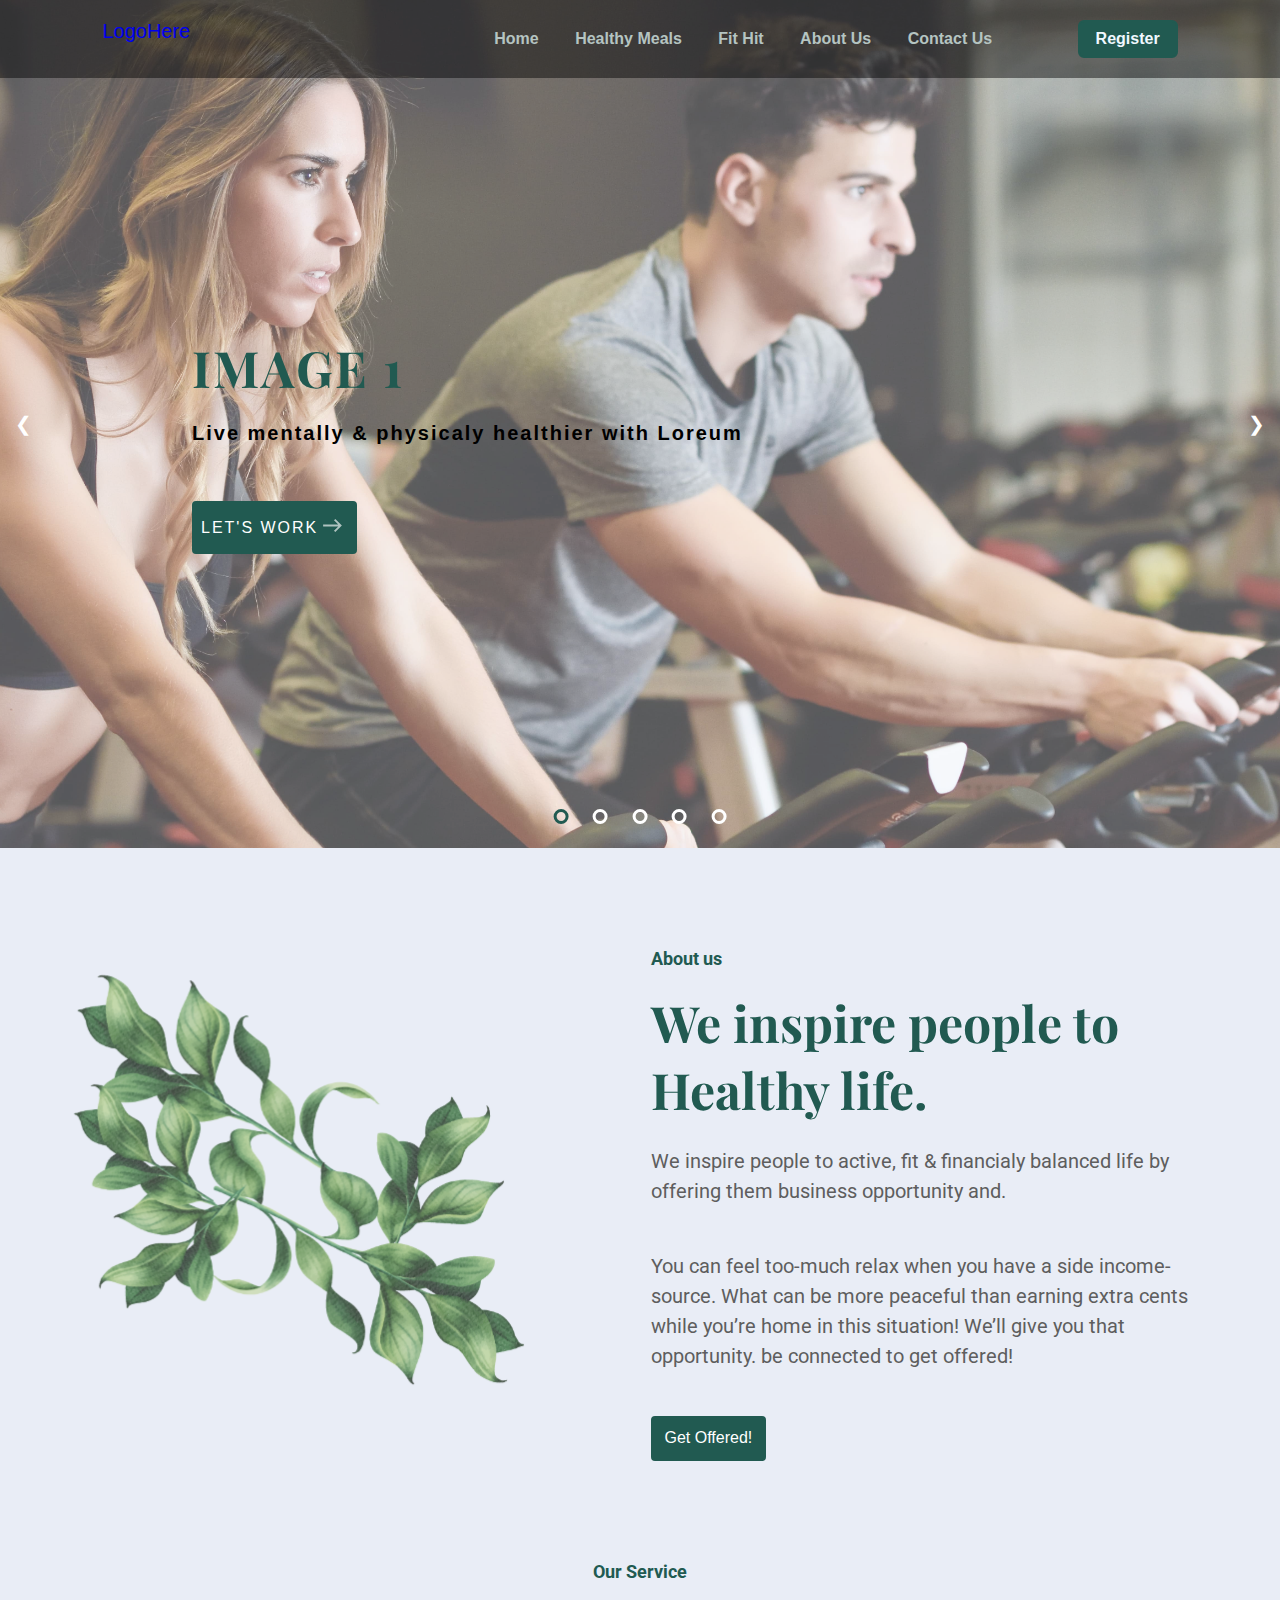
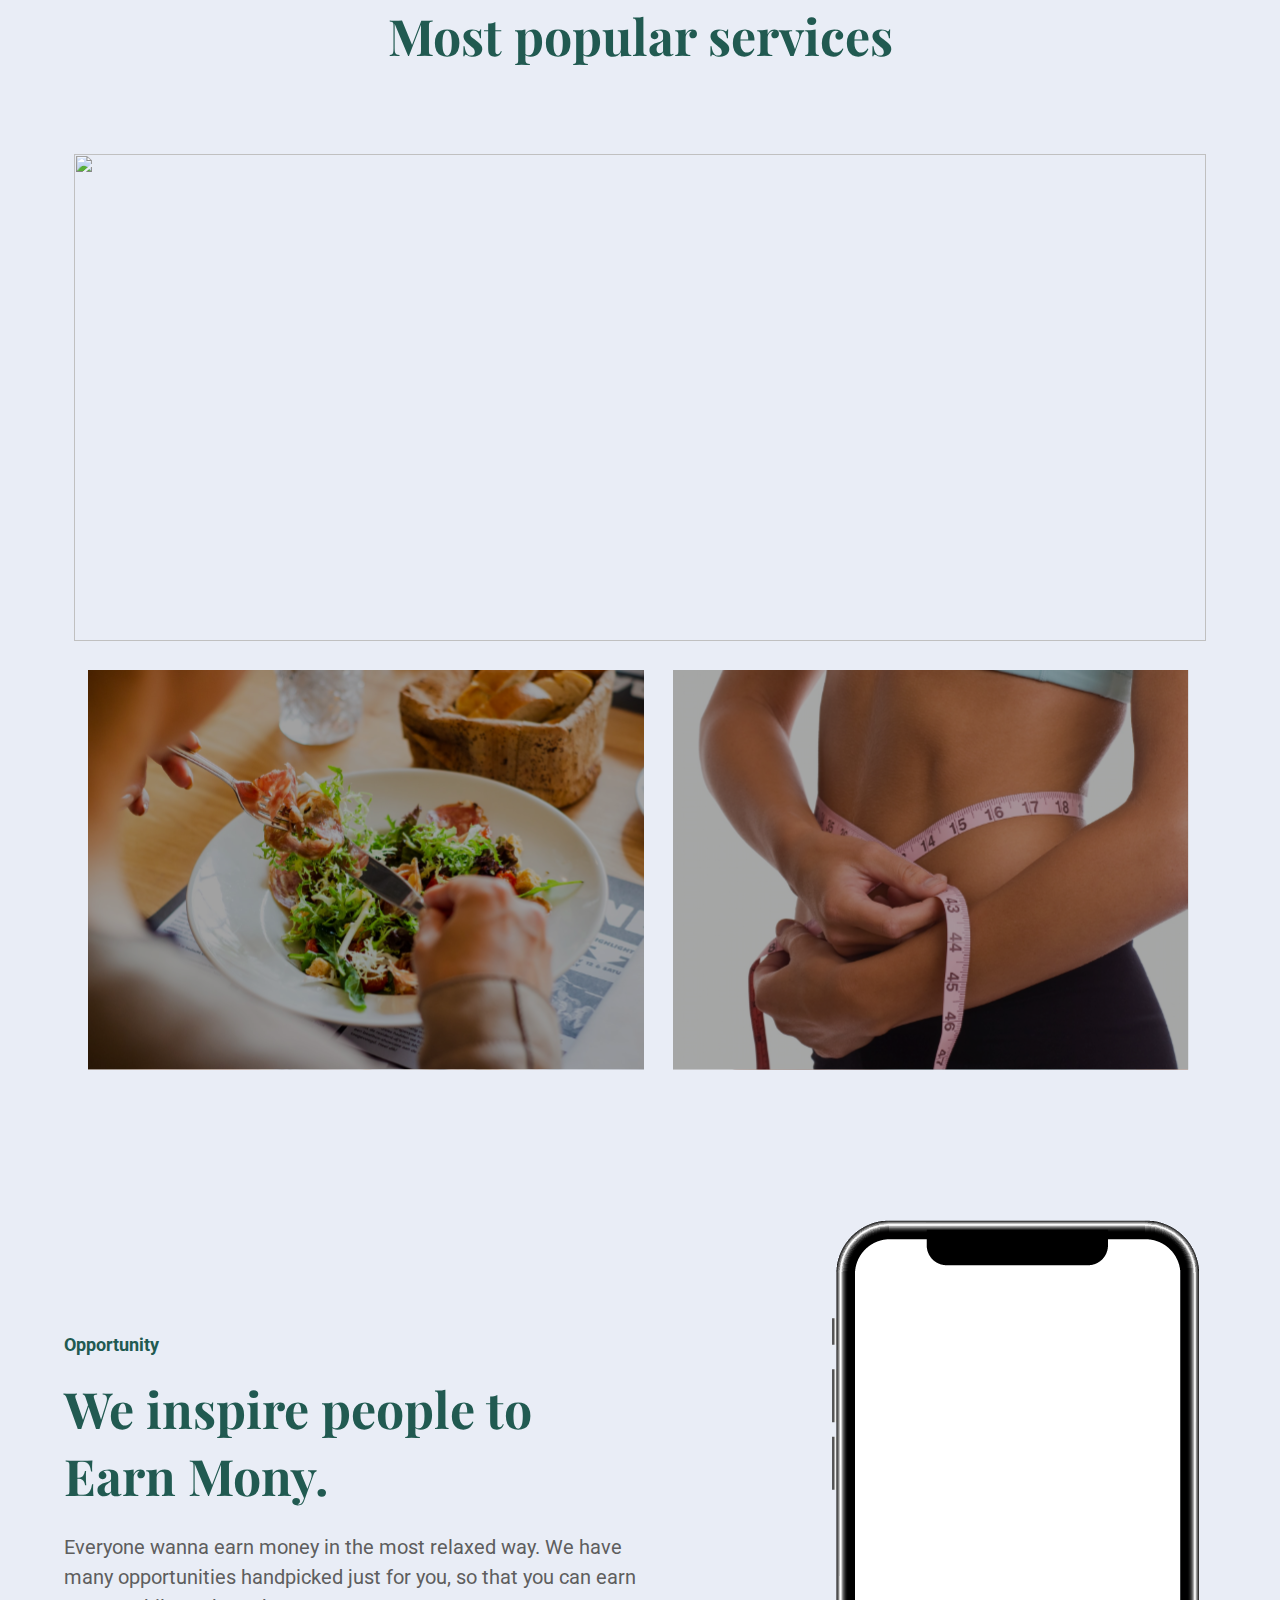
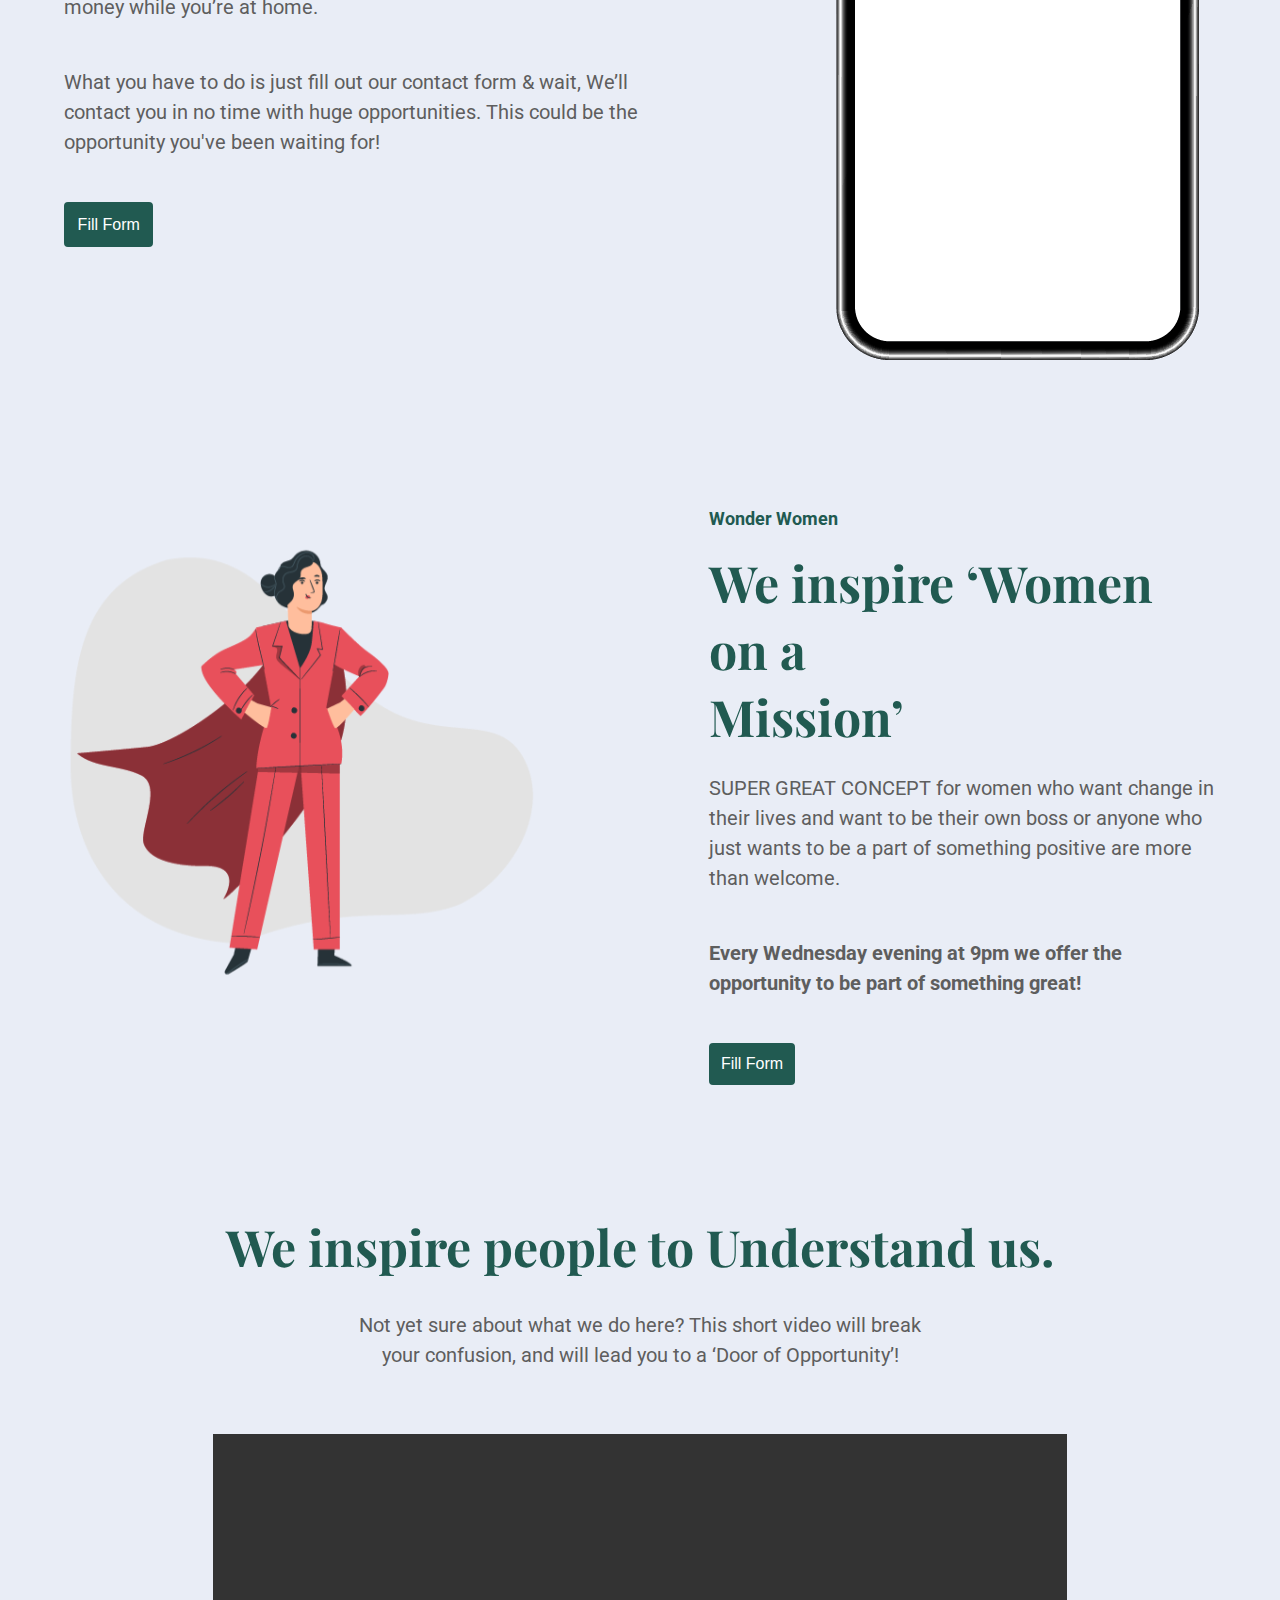
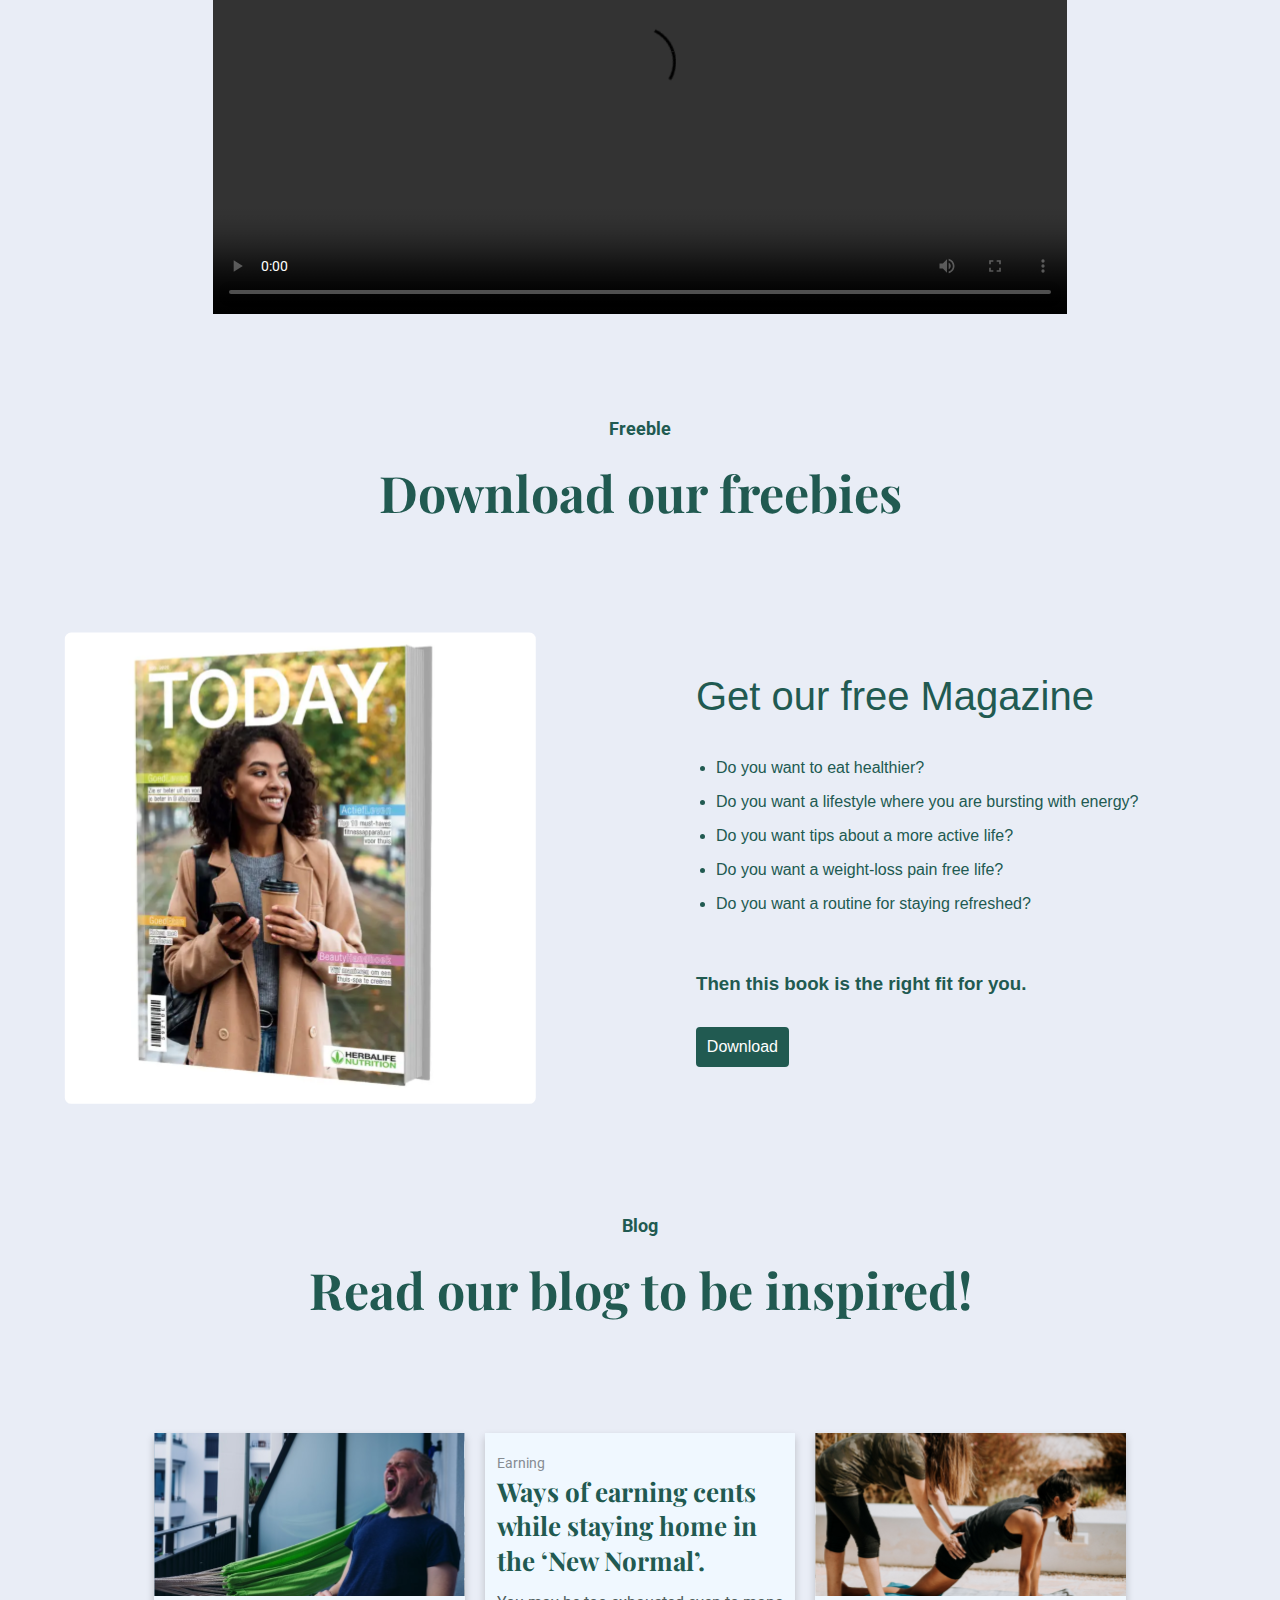
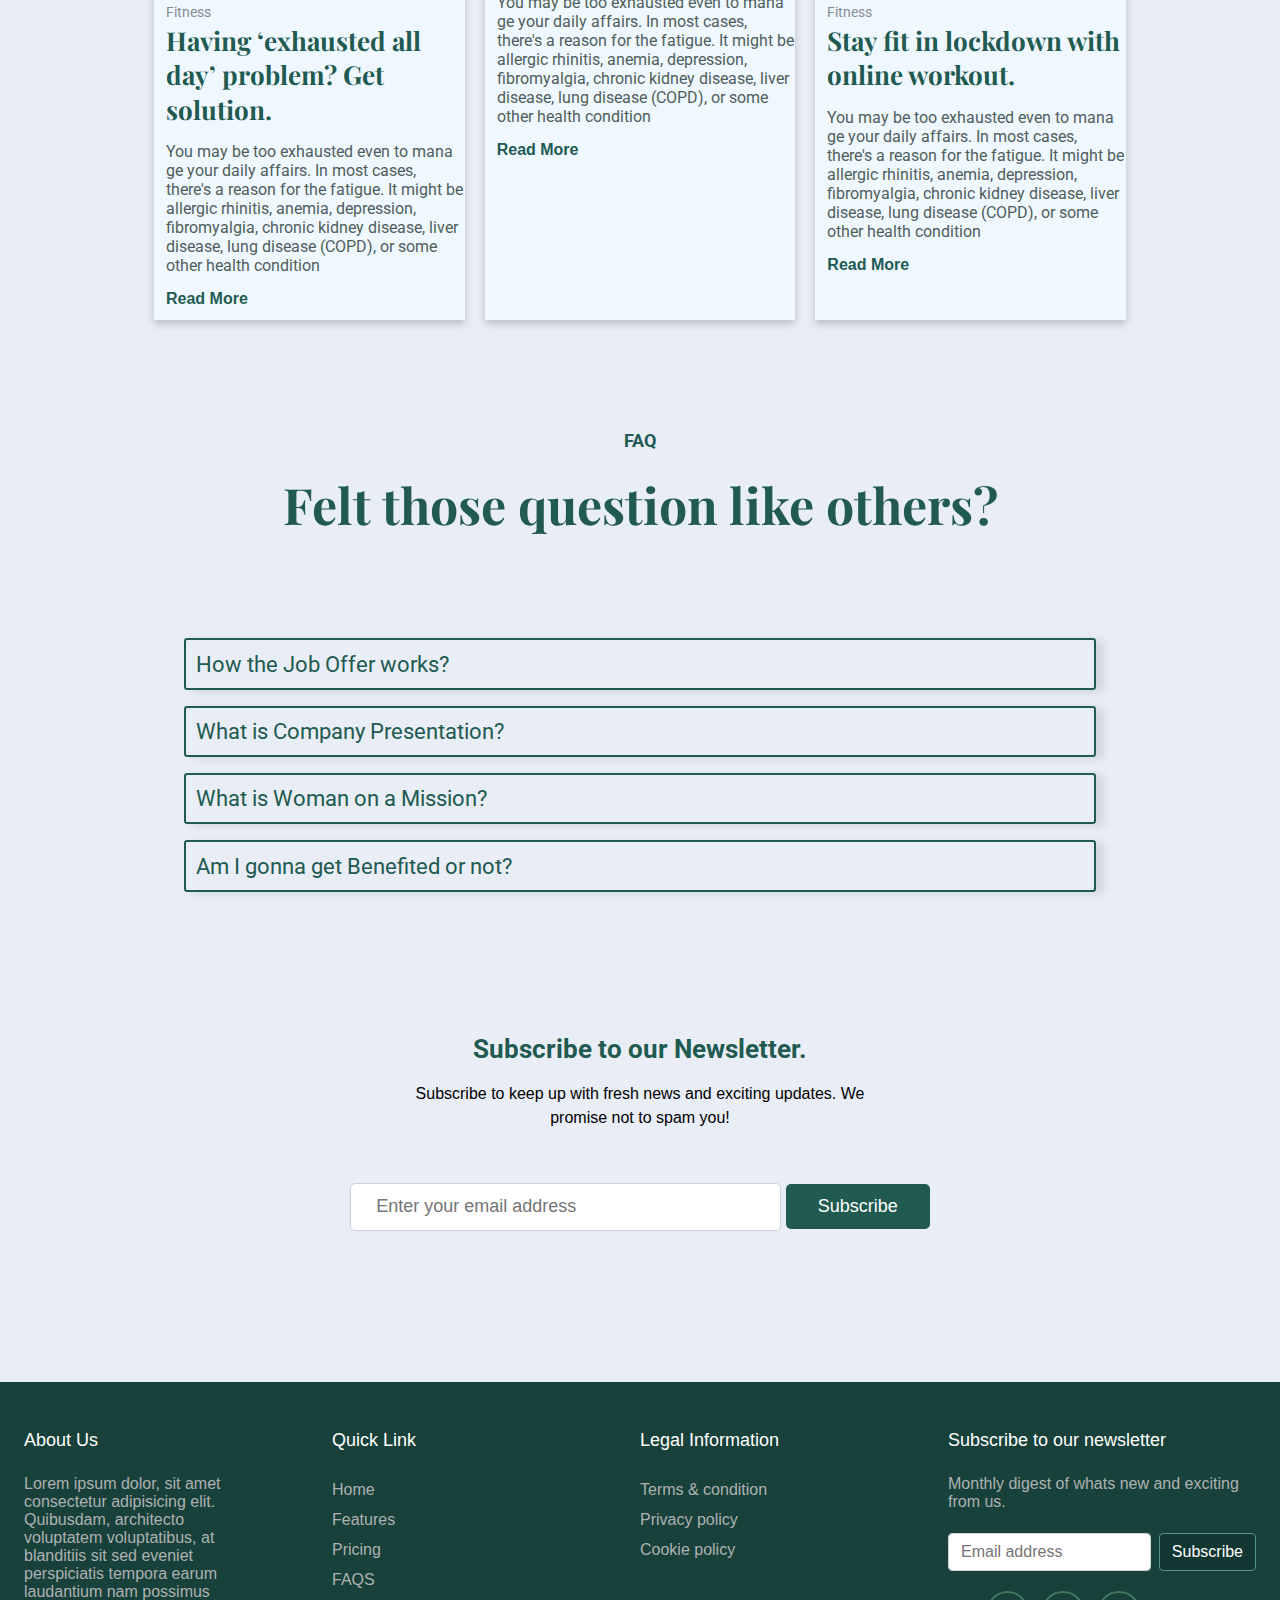
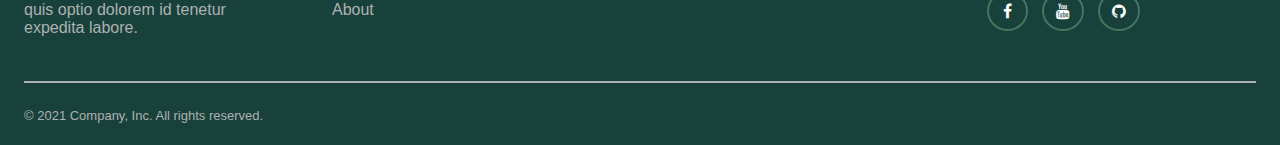
==== index.html @ 4f67deb3 "Merge pull request #9 from avishka2k/work" ====
<!DOCTYPE html>
<html>
<head>
	<meta charset="utf-8">
	<meta name="viewport" content="width=device-width, initial-scale=1">
	<title>Technology web</title>

	<link rel="stylesheet" type="text/css" href="includes/css/style.css">
	<link rel="stylesheet" type="text/css" href="includes/css/footer.css">
	<link rel="stylesheet" type="text/css" href="includes/css/socialIcon.css">
	<link rel="stylesheet" type="text/css" href="includes/css/newslatter.css">
	<link rel="stylesheet" type="text/css" href="includes/css/header.css">
    <link rel='stylesheet' href='https://cdn-uicons.flaticon.com/uicons-regular-rounded/css/uicons-regular-rounded.css'>
    
    <style>
        body {
    background-color: #E9EDF6;
}
    </style>
</head>
<body>

<header>
		<div class="navbar">
    <div class="container">
      <div class="logo" id="logo">
        <a href="#">LogoHere</a>
      </div>      
        <nav>           
            <ul class="navlist">
                <li><a href="index.php">Home</a></li>
                <li><a href="meals.php">Healthy Meals</a></li>
                <li><a href="fithit.php">Fit Hit</a></li>
                <li><a href="aboutus.php">About Us</a></li>
                <li><a href="contactus.php">Contact Us</a></li>
                <li class="header-btn"><a href="includes/register.php">Register</a></li>
        </nav>       
    </div>
</div>
	</header>
	
    <div class="slider">
		<!-- fade css -->
		<div class="myslide fade">
			<div class="txt">
				<h1>IMAGE 1</h1>
				<p>Live mentally & physicaly healthier with Loreum</p>
                <div class="slide-btn">
                    <a href="">LET'S WORK</a>
                    <div class="btn-arrow">
                        <img src="images/btn-arrow.svg">
                    </div>
                </div>
			</div>
			<img src="images/hero-01.jpg">
		</div>
		
		<div class="myslide fade">
			<div class="txt">
				<h1>Life changing<br/>Diet.</h1>
				<p>Make a difference in your life with our<br>
Diet Plan and Job Opportunity!</p>
                <div class="slide-btn">
                    <a href="">LET'S WORK</a>
                    <div class="btn-arrow">
                        <img src="images/btn-arrow.svg">
                    </div>
                </div>
			</div>
			<img src="images/hero-02.jpg">
		</div>
		
		<div class="myslide fade">
			<div class="txt">
				<h1>IMAGE 3</h1>
				<p>Web Devoloper<br>Subscribe To My Channel For More Videos</p>
                <div class="slide-btn">
                    <a href="">LET'S WORK</a>
                    <div class="btn-arrow">
                        <img src="images/btn-arrow.svg">
                    </div>
                </div>
			</div>
			<img src="images/hero-03.jpg">
		</div>
		
		<div class="myslide fade">
			<div class="txt">
				<h1>IMAGE 4</h1>
				<p>Web Devoloper<br>Subscribe To My Channel For More Videos</p>
                <div class="slide-btn">
                    <a href="">LET'S WORK</a>
                    <div class="btn-arrow">
                        <img src="images/btn-arrow.svg">
                    </div>
                </div>
			</div>
			<img src="images/hero-04.jpg">
		</div>
		
		<div class="myslide fade">
			<div class="txt">
				<h1>IMAGE 5</h1>
				<p>Web Devoloper<br>Subscribe To My Channel For More Videos</p>
                <div class="slide-btn">
                    <a href="">LET'S WORK</a>
                    <div class="btn-arrow">
                        <img src="images/btn-arrow.svg">
                    </div>
                </div>
			</div>
			<img src="images/hero-05.jpg">
		</div>
		<!-- /fade css -->
		
		<!-- onclick js -->
		<a class="prev" onclick="plusSlides(-1)">&#10094;</a>
  		<a class="next" onclick="plusSlides(1)">&#10095;</a>
		
		<div class="dotsbox" style="text-align:center">
			<span class="dot" onclick="currentSlide(1)"></span>
			<span class="dot" onclick="currentSlide(2)"></span>
			<span class="dot" onclick="currentSlide(3)"></span>
			<span class="dot" onclick="currentSlide(4)"></span>
			<span class="dot" onclick="currentSlide(5)"></span>
		</div>
	</div>

    <script src="includes/js/jsfile.js"></script>
    <script type="module" src="https://unpkg.com/ionicons@5.5.2/dist/ionicons/ionicons.esm.js"></script>
<script nomodule src="https://unpkg.com/ionicons@5.5.2/dist/ionicons/ionicons.js"></script>



<!--========About us Section start========-->
<section class="Aboutus section-box row-spacing">
    <div class="left-col">
        <img src="images/body-about.svg" width="472px" height="484.75px">
    </div>
    <div class="right-col">
        <p class="aboutus headline">About us</p>
        <h1 class="h-tag">We inspire people to <br>Healthy life.</h1>
        <p class="ph01 ph">We inspire people to active, fit & financialy balanced life by
offering them business opportunity and.</p>
        <p class="ph02 ph">You can feel too-much relax when you have a side income-source.
What can be more peaceful than earning extra cents while
you’re home in this situation!
We’ll give you that opportunity. be connected to get offered!</p>
        <div class="section-box-btn">
            <a href="">Get Offered!</a>
        </div>
    </div>
</section>
<!--========About us Section End========-->


<!--========Service Section start========-->
<section class="services row-spacing">
    <p class="headline">Our Service</p>
    <h1 class="h-tag">Most popular services</h1>
    <div class="sr-img">
        <div class="img-row1">
            <img src="images/service01.svg">
        </div>
        <div class="img-row2">
                <img src="images/service02.svg">
                <img class="img2" src="images/service03.svg">
            </div>
        </div>
    </div>
</section>
<!--========Service Section End========-->


<!--========Opportunity Section start========-->
<section class="Opportunity section-box row-spacing-op">
   <div class="right-col-op">
        <p class="Opportunity-head headline">Opportunity</p>
          <h1 class="h-tag">We inspire people to<br>Earn Mony.</h1>
           <p class="ph01 ph">Everyone wanna earn money in the most relaxed way.
                    We have many opportunities handpicked just for you, so that you can earn money while you’re at home.</p>
           <p class="ph02 ph">What you have to do is just fill out our contact form & wait,
                    We’ll contact you in no time with huge opportunities.
                    This could be the opportunity you've been waiting for!</p>
        <div class="section-box-btn">
            <a href="">Fill Form</a>
        </div>
    </div>
    <div class="left-col">
        <img src="images/phone.svg" width="398px" height="774px"> 

    </div>    
</section>
<!--========Opportunity Section End========-->


<!--========Wonder us Section start========-->
<section class="wonder section-box row-spacing-wo">
    <div class="left-col">
        <img src="images/wonder.svg" width="472px" height="484.75px">
    </div>
    <div class="right-col-wo">
        <p class="wonder-women headline">Wonder Women</p>
        <h1 class="h-tag">We inspire ‘Women on a<br>Mission’</h1>
        <p class="ph01 ph">SUPER GREAT CONCEPT for women who want change in their
lives and want to be their own boss or anyone who just wants to
be a part of something positive are more than welcome.</p>
        <p class="ph02 wonder-ph">Every Wednesday evening at 9pm we offer the opportunity to be part of something great!</p>
        <div class="section-box-btn">
            <a href="">Fill Form</a>
        </div>
    </div>
</section>
<!--========Wonder us Section End========-->


<!--========vedio Section start========-->
<section class="vedio section-box-ve row-spacing-vedio">
        <h1 class="h-tag vedio-header">We inspire people to Understand us.</h1>
        <p class="ph01 ph vedio-ph">Not yet sure about what we do here? This short video will break<br>your confusion, and will lead you to a ‘Door of Opportunity’!</p>
        <div class="vedio-top">
            <video width="854px" height="480px" controls>
                <source src="movie.mp4" type="video/mp4">
            </video>
        </div>
</section>
<!--========vedio Section End========-->


<!--========Freeble Section start========-->
    <div class="section-head">
         <p class="freeble headline">Freeble</p>
        <h1 class="h-tag">Download our freebies</h1>
    </div>
<section class="freeble section-box row-spacing-free">
    <div class="left-col">
        <img src="images/download.svg" width="472px" height="484.75px">
    </div>
    <div class="frreble-right-col">
        <h2>Get our free Magazine</h2>
        <ul>
                    <li>Do you want to eat healthier?</li>
                    <li>Do you want a lifestyle where you are bursting with energy?</li>
                    <li>Do you want tips about a more active life?</li>
                    <li>Do you want a weight-loss pain free life?</li>
                    <li>Do you want a routine for staying refreshed?</li>
                </ul>
            <h3>Then this book is the right fit for you.</h3>
        <div class="section-box-btn">
            <a href="">Download</a>
        </div>
    </div>
</section>
<!--========Freeble Section End========-->


<!--========Blog Section Start========-->
<div class="section-head">
         <p class="freeble headline">Blog</p>
        <h1 class="h-tag">Read our blog to be inspired!</h1>
    </div>
<section class="blog">
    <div class="blog-card">
        <img src="images/Blog/blog1.svg" alt="">
        <p class="topic">Fitness</p>
        <h2>Having ‘exhausted all day’ problem? Get solution.</h2>
        <p class="paragraph">You may be too exhausted even to mana ge your daily affairs. 
            In most cases, there's a reason for the fatigue. It might be allergic 
            rhinitis, anemia, depression, fibromyalgia, chronic kidney disease, liver 
            disease, lung disease (COPD), or some other health condition</p>
        <a href="">Read More</a>
    </div>
    <div class="blog-card">
        <img src="images/Blog/blog2.svg" alt="">
        <p class="topic">Earning</p>
        <h2>Ways of earning cents while staying home in the ‘New Normal’.</h2>
        <p class="paragraph">You may be too exhausted even to mana ge your daily affairs. 
            In most cases, there's a reason for the fatigue. It might be allergic 
            rhinitis, anemia, depression, fibromyalgia, chronic kidney disease, liver 
            disease, lung disease (COPD), or some other health condition</p>
        <a href="">Read More</a>
    </div>
    <div class="blog-card">
        <img src="images/Blog/blog3.svg" alt="">
        <p class="topic">Fitness</p>
        <h2>Stay fit in lockdown with online workout.</h2>
        <p class="paragraph">You may be too exhausted even to mana ge your daily affairs. 
            In most cases, there's a reason for the fatigue. It might be allergic 
            rhinitis, anemia, depression, fibromyalgia, chronic kidney disease, liver 
            disease, lung disease (COPD), or some other health condition</p>
        <a href="">Read More</a>
    </div>
</section>
<!--========Blog Section End========-->


<!--========FAQ Section End========-->
<section class="faq">
<div class="section-head">
         <p class="freeble headline">FAQ</p>
        <h1 class="h-tag">Felt those question like others?</h1>
    </div>
    <div class="accrodion">
        <div class="accordion-item" id="question1">
            <a href="#question1" class="accordion-link">
             How the Job Offer works?
             <i class="fi fi-rr-angle-small-down"></i>
             <i class="fi fi-rr-angle-small-right"></i>
            </a>
            <div class="answare"><p>
                Lorem, ipsum dolor sit amet consectetur adipisicing elit. 
                Consectetur natus, quae praesentium deserunt delectus suscipit 
                quia perspiciatis explicabo voluptas rem, possimus cupiditate 
                reiciendis id error. Perspiciatis provident doloremque vel illo.
                </p>
            </div>
        </div>

        <div class="accordion-item" id="question2">
            <a href="#question2" class="accordion-link">
            What is Company Presentation?
             <i class="fi fi-rr-angle-small-down"></i>
             <i class="fi fi-rr-angle-small-right"></i>
            </a>
            <div class="answare"><p>
                Lorem, ipsum dolor sit amet consectetur adipisicing elit. 
                Consectetur natus, quae praesentium deserunt delectus suscipit 
                quia perspiciatis explicabo voluptas rem, possimus cupiditate 
                reiciendis id error. Perspiciatis provident doloremque vel illo.
                </p>
            </div>
        </div>

        <div class="accordion-item" id="question3">
            <a href="#question3" class="accordion-link">
            What is Woman on a Mission?
             <i class="fi fi-rr-angle-small-down"></i>
             <i class="fi fi-rr-angle-small-right"></i>
            </a>
            <div class="answare"><p>
                Lorem, ipsum dolor sit amet consectetur adipisicing elit. 
                Consectetur natus, quae praesentium deserunt delectus suscipit 
                quia perspiciatis explicabo voluptas rem, possimus cupiditate 
                reiciendis id error. Perspiciatis provident doloremque vel illo.
                </p>
            </div>
        </div>

        <div class="accordion-item" id="question4">
            <a href="#question4" class="accordion-link">
             Am I gonna get Benefited or not?
             <i class="fi fi-rr-angle-small-down"></i>
             <i class="fi fi-rr-angle-small-right"></i>
            </a>
            <div class="answare"><p>
                Lorem, ipsum dolor sit amet consectetur adipisicing elit. 
                Consectetur natus, quae praesentium deserunt delectus suscipit 
                quia perspiciatis explicabo voluptas rem, possimus cupiditate 
                reiciendis id error. Perspiciatis provident doloremque vel illo.
                </p>
            </div>
        </div>
    </div>
</section>
<!--========FAQ Section End========-->

<!--========Newslatter Section Start========-->
<section class="newslatter">
<div class="subscribe">
	<h2 class="subscribe__title">Subscribe to our Newsletter.</h2>
	<p class="subscribe__copy">Subscribe to keep up with fresh news and exciting updates. We promise not to spam you!</p>
	<div class="form">
		<input type="email" class="form__email" placeholder="Enter your email address" />
		<button class="form__button" type="submit">Subscribe</button>
	</div>
</div>
</section>
<!--========Newslatter Section End========-->

<!--========FooterSection Start========-->
<div class="cs footer-section">
  <footer class="footer">
      <div class="footer-row">
          <div class="footer-col about">
              <h5>About Us</h5>
                  <p>Lorem ipsum dolor, sit amet consectetur adipisicing elit.
                    Quibusdam, architecto voluptatem voluptatibus, at 
                    blanditiis sit sed eveniet perspiciatis tempora earum 
                    laudantium nam possimus quis optio dolorem id tenetur 
                    expedita labore.
                  </p>
          </div>
          <div class="footer-col">
              <h5>Quick Link</h5>
              <ul>
                  <li><a href="" class="nav-link">Home</a></li>
                  <li><a href="" class="nav-link">Features</a></li>
                  <li><a href="" class="nav-link">Pricing</a></li>
                  <li><a href="" class="nav-link">FAQS</a></li>
                  <li><a href="" class="nav-link">About</a></li>
              </ul>
          </div>
          <div class="footer-col">
              <h5>Legal Information</h5>
              <ul>
                  <li><a href="" class="nav-link">Terms & condition</a></li>
                  <li><a href="" class="nav-link">Privacy policy</a></li>
                  <li><a href="" class="nav-link">Cookie policy</a></li>
              </ul>
          </div>
          <div class="footer-col form">
          <form action="php/subscribe.php" method="post">
            <h5>Subscribe to our newsletter</h5>
            <p>Monthly digest of whats new and exciting from us.</p>
            <div class="form-submission">
              <label for="newsletter1" class="placeholder-text">Email address</label>
              <input id="newsletter1" type="text" class="form-control" placeholder="Email address">
              <button class="form-btn basic" type="submit">Subscribe</button>
            </div>
          </form>
          <div class="footer-social-icons">
              <ul class="social-icons">
                <li><a href="" class="social-icon"> <i class="fa fa-facebook"></i></a></li>
                <li><a href="" class="social-icon"> <i class="fa fa-youtube"></i></a></li>
                <li><a href="" class="social-icon"> <i class="fa fa-github"></i></a></li>
              </ul>
            </div>
        </div>
      </div>
      <hr class="hrtag">
      <div class="copyright">
      <p>&copy; 2021 Company, Inc. All rights reserved.</p>
      </div>
  </footer>
<!--========FooterSection End========-->
</div>
</body>
</html>
---- includes/css/style.css ----
@import url('https://fonts.googleapis.com/css2?family=Playfair+Display:wght@600&family=Roboto&display=swap');

:root {
--primary-color: #215A51;
}

* {
    box-sizing: border-box;
  }
  
.Aboutus {
        width: 100%;
        max-width: 75rem;
        margin: 0 auto;
        padding: 0 1.5rem;
    
}

.section-box {
   display: flex;
   margin-left: auto;
   margin-right: auto;
}


.row-spacing {
    margin-top: 100px;
}

.right-col {
    margin-left: 10%;
    
}

.headline {
    color: var(--primary-color);
    font-family: Roboto;
    font-style: normal;
    font-weight: bold;
    font-size: 18px;
    line-height: 21px; 
    margin-bottom: 20px;
}

.h-tag {
    color: var(--primary-color);
    font-family: Playfair Display;
    font-style: normal;
    font-weight: bold;
    font-size: 50px;
    line-height: 67px;
    margin-bottom: 23px;
    
}

.section-box .ph {
    font-family: Roboto;
    font-style: normal;
    font-weight: normal;
    font-size: 20px;
    line-height: 30px; 
    margin-bottom: 45px;
    color: #5E5E5E;
}
.section-box-btn  {
    background-color: var(--primary-color);
    border: 2px solid var(--primary-color);
    border-radius: 4px;
    padding: 2%;
    display: inline-block;
}

.vedio-ph {
    margin-top: 30px;
}
.section-box-btn a{ 
    text-decoration: none;
    color: #fff;
}
.services p, .services h1{
    text-align: center;
}


/*---------Services-----------*/




.services h1{
    margin-bottom: 85px;
}

.services  .sr-img{
   margin-left: auto;
   margin-right: auto;
   text-align: center;
}


.services .img-row1 img {
    width: 1132.23px;
    height: 487px;
}

.img-row2 {
    padding-top: 25px;
    padding-left: 12px;

}

.img-row2 .img2 {
    padding-left: 25px;
}


.services .img-row2 img{
    width: 556px;
    height: 400px;
}


/*---------Opportunity----------*/

.Opportunity {
    align-items: center;
    width: 100%;
    max-width: 75rem;
    margin: 0 auto;
    padding: 0 1.5rem;
}

.row-spacing-op {
    margin-top: 8rem;
}

.right-col-op {
    margin-right: 15%;
}

.Opportunity.section-box  {
    display: flex;
    margin-left: auto;
    margin-right: auto;
 }

 /*---------wonder women----------*/

 .wonder{
    width: 100%;
    max-width: 75rem;
    margin: 0 auto;
    padding: 0 1.5rem;
}

 .right-col-wo{
    margin-left: 15%;
    
}

 .wonder-ph {
    font-weight: bold;
    font-family: Roboto;
    font-style: normal;
    font-size: 20px;
    line-height: 30px; 
    margin-bottom: 45px;
    color: #5E5E5E;
 }

 .row-spacing-wo {
    margin-top: 8rem;
}
 /*---------vedio---------*/

.row-spacing-vedio {
    margin-top: 8rem;
    align-items: center;
}

.vedio-header {
    text-align: center;
    width: 100%;
    max-width: 75rem;
    margin: 0 auto;
    padding: 0 1.5rem;
}

.section-box-ve .ph {
    font-family: Roboto;
    font-style: normal;
    font-weight: normal;
    font-size: 20px;
    line-height: 30px; 
    margin-bottom: 45px;
    color: #5E5E5E;
    text-align: center;
}

.vedio-top {
    margin-top: 4rem;
    text-align: center;
}

 /*---------freeble----------*/

.section-head {
    text-align: center;
    margin: 100px 0;

}

.row-spacing-free {
    margin: 30px 0;
}

.freeble {
    align-items: center;
    width: 100%;
    max-width: 75rem;
    margin: 0 auto;
    padding: 0 1.5rem;
    box-sizing: border-box;
}

.section-head .headline {
    margin-bottom: 20px;
}

.freeble h2 {
    color: var(--primary-color);
    font-style: roboto;
    font-weight:normal;
    font-size: 40px;
    margin-bottom: 40px;
}

.freeble h3{
    color: var(--primary-color);
    margin-top: 60px;
    margin-bottom: 32px;
}

.freeble li {
    margin-bottom: 16px;
}

.freeble ul {
    color: var(--primary-color);
    padding-left: 20px;
}

.frreble-right-col {
    margin-left: 10rem;
}


 /*---------Blog----------*/

 .blog {
    width: 100%;
    max-width: 65rem;
    margin: 0 auto;
    padding: 0 1.5rem;
    display: flex;
    box-sizing: border-box;
}


.blog .blog-card {
    margin: 10px;
    background-color: aliceblue;
    box-shadow: 0 4px 8px 0 rgba(0,0,0,0.2);
    padding-bottom: 12px;
    
}

.blog img {
    width: 100%;
}

.blog p, .blog h2, .blog p, .blog a {
    margin-top: 4px;
    margin-left: 12px;
}

.blog h2 {
    font-family: Playfair Display;
    font-style: normal;
    font-weight: bold;
    font-size: 26px;
    line-height: 133%;
    color: var(--primary-color);
}

.blog .paragraph {
    font-family: Roboto;
    font-style: normal;
    font-weight: normal;
    font-size: 16px;
    line-height: 19px;
    color: #4F5E5C;
    margin-bottom: 15px;
    margin-top: 15px;
}

.blog .topic {
    font-family: Roboto;
    font-size: 14px;
    line-height: 16px;
    color: #868C92;;
}

.blog a {
    text-decoration: none;
    color: var(--primary-color);
    font-weight:bold;
}

.blog a:hover {
    
    color: #11312c;
    transition: all 0.7s ease-out 0s;
    
}

 /*---------Accroding----------*/

.accordion-link {
    text-decoration: none;
}

.faq {
    width: 100%;
    max-width: 60rem;
    margin: 0 auto;
    padding: 0 1.5rem;
}
.accordion {
    width: 100%;
    height: 100vh;
    display: flex;
    align-items: center;
    justify-content: center;
}

.accordion-item {
    background-color: transparent;
    border-radius: .2rem;
    border: 2px solid var(--primary-color);
    margin-bottom: 1rem;
    padding: .6rem;
    box-shadow: .5rem 2px .5rem rgba(0,0,0,.1);
}

.accordion-link {
    color: var(--primary-color);
    text-decoration: none;
    background-color: transparent;
    width: 100%;
    display: flex;
    justify-content: space-between;
    padding: .1rem 0;
    font-family: Roboto;
    font-size: 22px;
}

.accordion-link i {
    color: var(--primary-color)
}

.accordion-link .fi-rr-angle-small-right {
    display: none;
}

.answare {
    max-height: 0;
    overflow: hidden; 
    background-color: transparent;
    transition: max-height 650ms;
}

.answare p {
    font-size: 1.2rem;
    color: var(--primary-color);
    padding: 2rem;
}

.accordion-item:target .answare {
    max-height: 20rem;
}

.accordion-item:target .accordion-link .fi-rr-angle-small-down {
    display: none;
}

.accordion-item:target .accordion-link .fi-rr-angle-small-right {
    display: block;
}
---- includes/css/footer.css ----
@import url('https://fonts.googleapis.com/css2?family=Poppins:ital,wght@0,100;0,200;0,300;0,400;0,500;0,600;0,700;0,800;0,900;1,100;1,200;1,300;1,400;1,500;1,600;1,700;1,800;1,900&display=swap');

* {
    font-family: 'Poppins', sans-serif;
    margin: 0;
}

/*==========footer about, nav links==========*/

.footer-section {
    padding-top: 3rem;
    min-height: 10vh;
    box-sizing: border-box;
    overflow: hidden;
    background-color: #17413a;
}


.footer {
    width: 100%;
    max-width: 85rem;
    margin: 0 auto;
    padding: 0 1.5rem;
    margin: auto;
    box-sizing: border-box; 
}
.footer-row {
    display: flex;
    
}
.footer-col {
    flex: 1 0 auto;
    width: 16.66666667%;
}

.about p {
    text-align: left;
    margin-right: 95px;
} 

.footer ul {
    flex-wrap: wrap;
    padding-left: 0;
    margin-bottom: 0;
}

.footer-col h5 {
    font-size: large;
    margin-top: 0;
    margin-bottom: 1.5rem;
    font-weight: 500;
    line-height: 1.2;
    color: #fff;
}

.footer p {
    color: #aeb1b3;
    padding-bottom: 22px;
}

.footer .nav-link {
    text-decoration: none;
    color: #aeb1b3;
}
.footer-col a {
    font-size: medium;
    line-height: 30px;
}
.footer-col li {
    display: flex;
}

/*==========footer submission form==========*/

.footer .form-submission {
    display: flex;
    gap: 0.5rem;
}

.footer .form-control {
    display: block;
    width: 100%;
    padding: 0.375rem 0.75rem;
    font-size: 1rem;
    font-weight: 400;
    line-height: 1.5;
    color: #212529;
    background-color: #fff;
    background-clip: padding-box;
    border: 1px solid #ced4da;
    appearance: none;
    border-radius: 0.25rem;
}

.placeholder-text {
    position: absolute;
    clip: rect(0,0,0,0);
}

/*==========footer submission form button==========*/

.footer .form-btn.basic {
    color: #fff;
    background-color: #123631;
    border-color: rgb(85, 146, 148);
}
.footer .basic {
    display: inline-block;
    font-weight: 400;
    line-height: 1.5;
    text-align: center;
    text-decoration: none;
    vertical-align: middle;
    cursor: pointer;
    user-select: none;
    background-color: transparent;
    border: 1px solid transparent;
    padding: 0.375rem 0.75rem;
    font-size: 1rem;
    border-radius: 0.25rem;
}

.footer .basic:hover {
    background-color: #587e79;
    border: 1px solid transparent;
    transition: all 0.3s ease-out 0s;
}

.hrtag {
    margin-top: 22px;
    margin-bottom: 25px;
    border: 1px solid #aeb1b3;
}

.copyright {
    font-size: 13px;
}
---- includes/css/socialIcon.css ----
@import url(https://cdnjs.cloudflare.com/ajax/libs/font-awesome/4.6.3/css/font-awesome.css);

.footer-social-icons ul {
    padding:0;
    list-style: none;
    cursor: pointer;
}

.footer-social-icons {
    width: 350px;
    display: block;
    margin: 0 auto;
    margin-top: 20px; 
    width:fit-content;
    padding-right: 25%;
}

@media only screen and (max-width: 830px) {
    .footer-social-icons {
        padding-right: 10%;
    }
}

.social-icons li {
    vertical-align: top;
    display: inline;
    height: 100px
}
.social-icons a {
    color: #fff;
    text-decoration: none;
    border-radius: 50%;
    padding: 5px;
}

.fa {
    padding:10px 12px;
    transition: .5s;
    background-color: transparent;
    border-radius: 50%;
    border: 2px solid rgb(65, 119, 96);
}
.fa-facebook {
    padding:10px 14px;
}

.fa:hover {
    background-color: #071a17;
    color: #fff;
    border: 2px solid #215A51;
}

@media only screen and (max-width:700px) {
    .footer-social-icons {
        margin-top: 20px;
    }
}
---- includes/css/newslatter.css ----
@import url('https://fonts.googleapis.com/css2?family=Mulish:wght@300;400;500;600;700&display=swap');

:root {
    --primary-color: #215A51;
    }
    

.newslatter .subscribe {
	display: flex;
	flex-direction: column;
	align-items: center;
	justify-content: center;
	height: 474px;
	border-radius: 10px;
    text-align: center;
    width: 100%;
    margin: 0 auto;   
}


.subscribe__title {
	font-weight: bold;
	font-size: 26px;
	margin-bottom: 18px;
color: var(--primary-color);
font-family: roboto;
}

.subscribe__copy {
	max-width: 450px;
	text-align: center;
	margin-bottom: 53px;
	line-height: 1.5;
}

.newslatter .form {
	margin-bottom: 25px;
}

.form__email {
	padding: 12.5px 25px;
	border-radius: 5px;
 	border: 1px solid #CAD3DB;
	width: 431px;
	font-size: 18px;
	color: #0F121F;
}

.form__email:focus {
	outline: 1px solid var(--primary-color);
}

.form__button {
	background: var(--primary-color);
	border: none;
	width: 144px;
	height: 45px;
	border-radius: 5px;
	font-size: 18px;
	color: white;
    cursor: pointer;
}

.form__button:hover {
	box-shadow: 0 5px 7px var(--primary-color);
}

.notice {
	width: 345px;
}
---- includes/css/header.css ----
:root {
--primary-color: #215A51;
}

*{
	margin: 0;
	padding: 0;
	box-sizing: border-box;
	font-family: sans-serif;
}

header{
    height: 60px;
    width: 100%;
    position: absolute;
    top: 0;
	z-index: 2;
}

.navbar {
    padding-top: 20px;
    padding-bottom: 20px;
    padding-right: 8%;
    padding-left: 8%;
	background-color: rgba(0, 0, 0, 0.452);
}

.logo a{
    position: absolute;
    font-size: 20px;
    text-decoration: none;
}


.navbar nav {
    display: flex;
}

.navlist{
    flex: 1;
    text-align: right;
}


.navlist li {
    list-style: none;
    display: inline-block;
    position: relative;
    padding: 0.5rem 1rem;
}

.navlist a {
    text-decoration: none;
    color: #b5c4c1;
    font-weight: 900;
}

.header-btn {
 border: 2px solid var(--primary-color);
 border-radius: 6px;
 display: flex;
 margin-left: 65px;
 background-color: var(--primary-color);
}

.header-btn a {
    color: aliceblue;
    font-weight: 600;

}


.slider{
	position: relative;
	width: 100%

}

.myslide{
    height: 848px;
	display: none;
	overflow: hidden;
}

.fade {
	-webkit-animation-name: fade;
	-webkit-animation-duration: 1.5s;
	animation-name: fade;
	animation-duration: 1.5s;
  }

@-webkit-keyframes fade {
  from {opacity: .4}
  to {opacity: 1}
}

@keyframes fade {
  from {opacity: .4}
  to {opacity: 1}
}

.prev, .next{
	position: absolute;
	top: 50%;
	transform: translate(0, -50%);
	font-size: 20px;
	padding: 15px;
	cursor: pointer;
	color: #fff;
	transition: 0.1s;
	user-select: none;
}

.prev:hover, .next:hover{
	color: var(--primary-color);
}
.next{
	right: 0;
}
.dotsbox{
	position: absolute;
	left: 50%;
	transform: translate(-50%);
	bottom: 20px;
	cursor: pointer;
}
.dot{
	display: inline-block;
	width: 15px;
	height: 15px;
	border: 3px solid #fff;
	border-radius: 50%;
	margin: 0 10px;
	cursor: pointer;
}

.active, .dot:hover{
	border-color: var(--primary-color)
}

.txt{
	position: absolute;
	color: #000000;
	letter-spacing: 2px;
	line-height: 35px;
	top: 40%;
	left: 15%;
	-webkit-animation-name: posi;
  	-webkit-animation-duration: 2s;
  	animation-name: posi;
  	animation-duration: 2s;
	z-index: 1;
}
.slider h1 {
	line-height: 57px;
}

.slide-btn {
    margin-top: 50px;
    background-color: var(--primary-color);
    border: 2px solid var(--primary-color);
    border-radius: 4px;
    padding: 7px 15px 7px 7px;
    display: inline-block;
}

.slide-btn a{ 
    text-decoration: none;
    color: #fff;
}


.btn-arrow {
    display: inline-flex;
    height: 15px; 
}

@keyframes posi {
  from {left: 25%;}
  to {left: 15%;}
}

.txt h1{
	color: #215A51;
	font-size: 50px;
	margin-bottom: 20px;
	font-family: Playfair Display;
}


.txt p{
	font-weight: bold;
	font-size: 20px;
}


.slider img{
	transform: scale(1.5, 1.5);
	-webkit-animation-name: zoomin;
  	-webkit-animation-duration: 40s;
  	animation-name: zoomin;
  	animation-duration: 40s;
    opacity: 0.64;
    width: 100%;
    height: 100%;
}


@media screen and (max-width: 800px){
	.myslide{
		height: 500px;
	}
	.txt{
		letter-spacing: 2px;
		line-height: 25px;
		top: 50%;
		left: 50%;
		transform: translate(-50%, -50%);
		-webkit-animation-name: posi2;
		-webkit-animation-duration: 2s;
		animation-name: posi2;
		animation-duration: 2s;
	}

	@keyframes posi2 {
	  from {top: 35%;}
	  to {top: 50%;}
	}

	.txt h1{
		font-size: 40px;
	}
	.txt p{
		font-size: 13px;
	}

}

@media screen and (max-width: 520px){
	.txt h1{
		font-size: 30px;
		margin-bottom: 20px;
	}
}
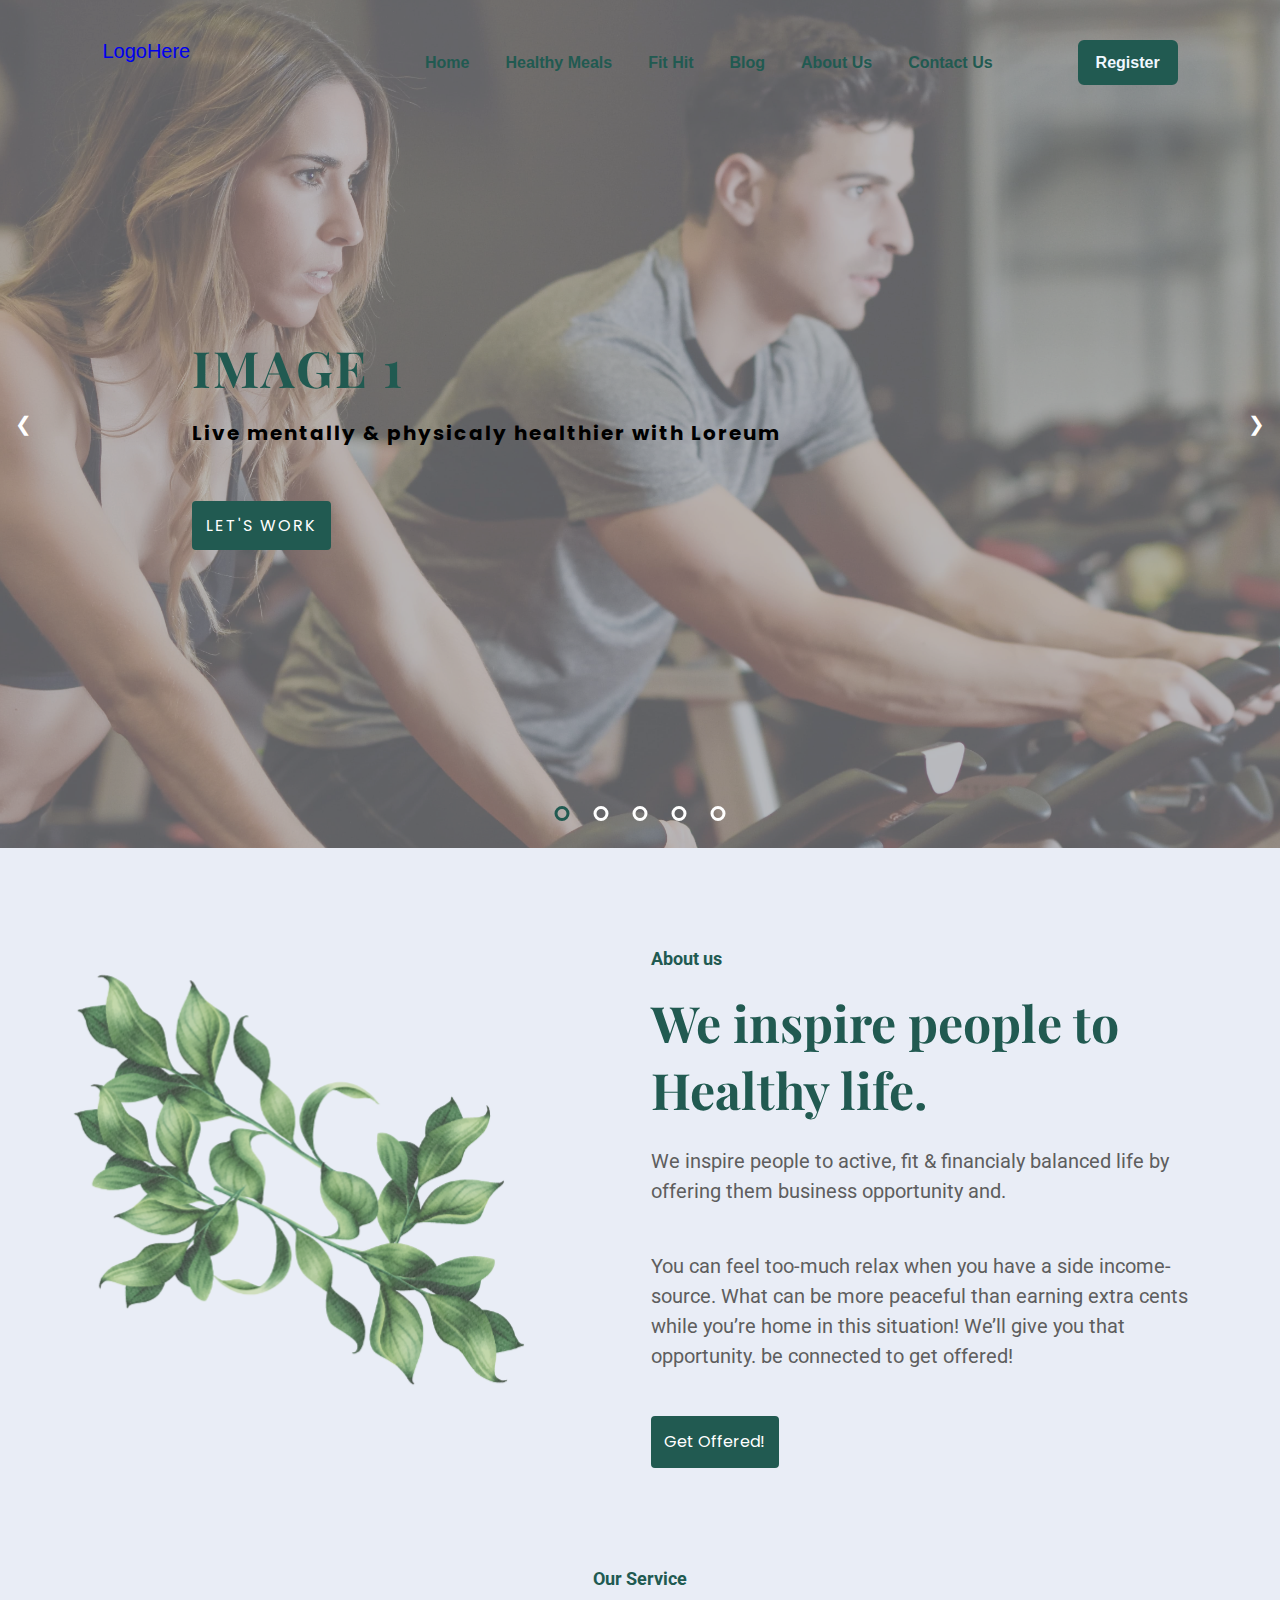
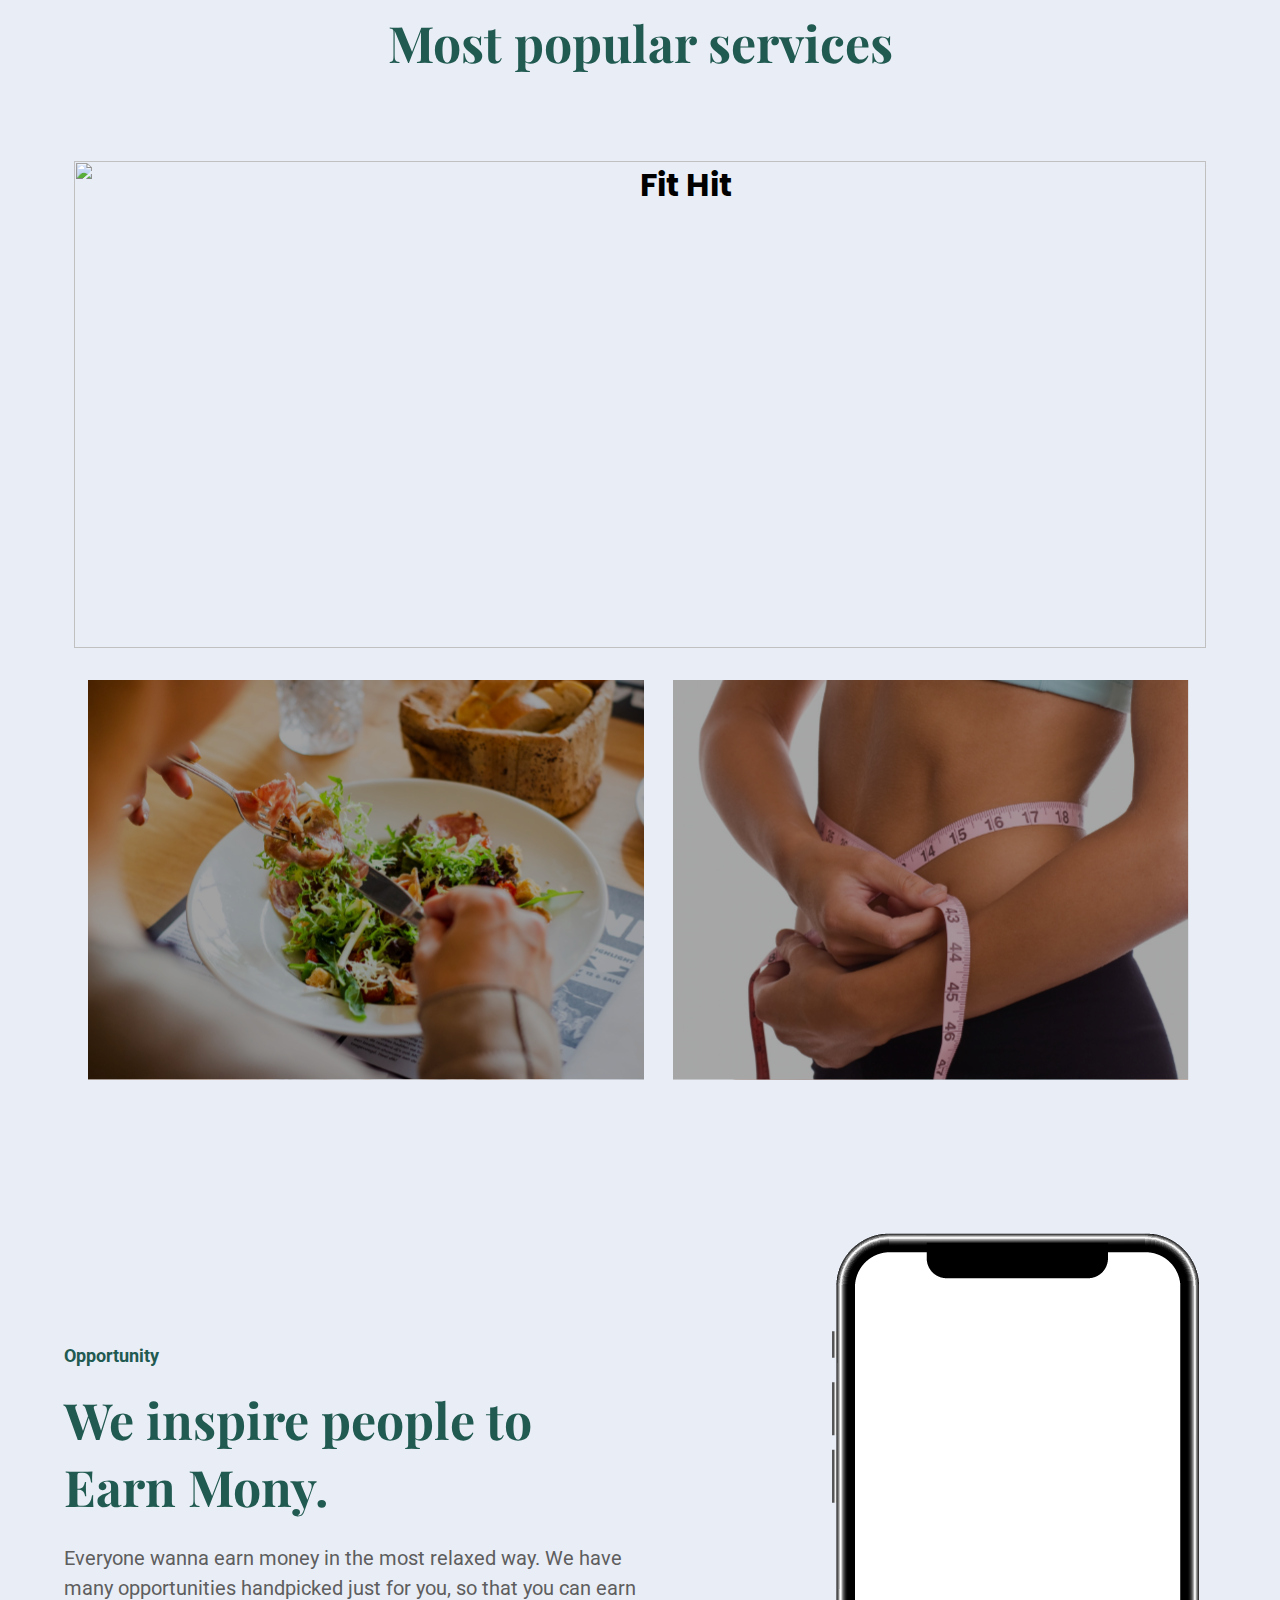
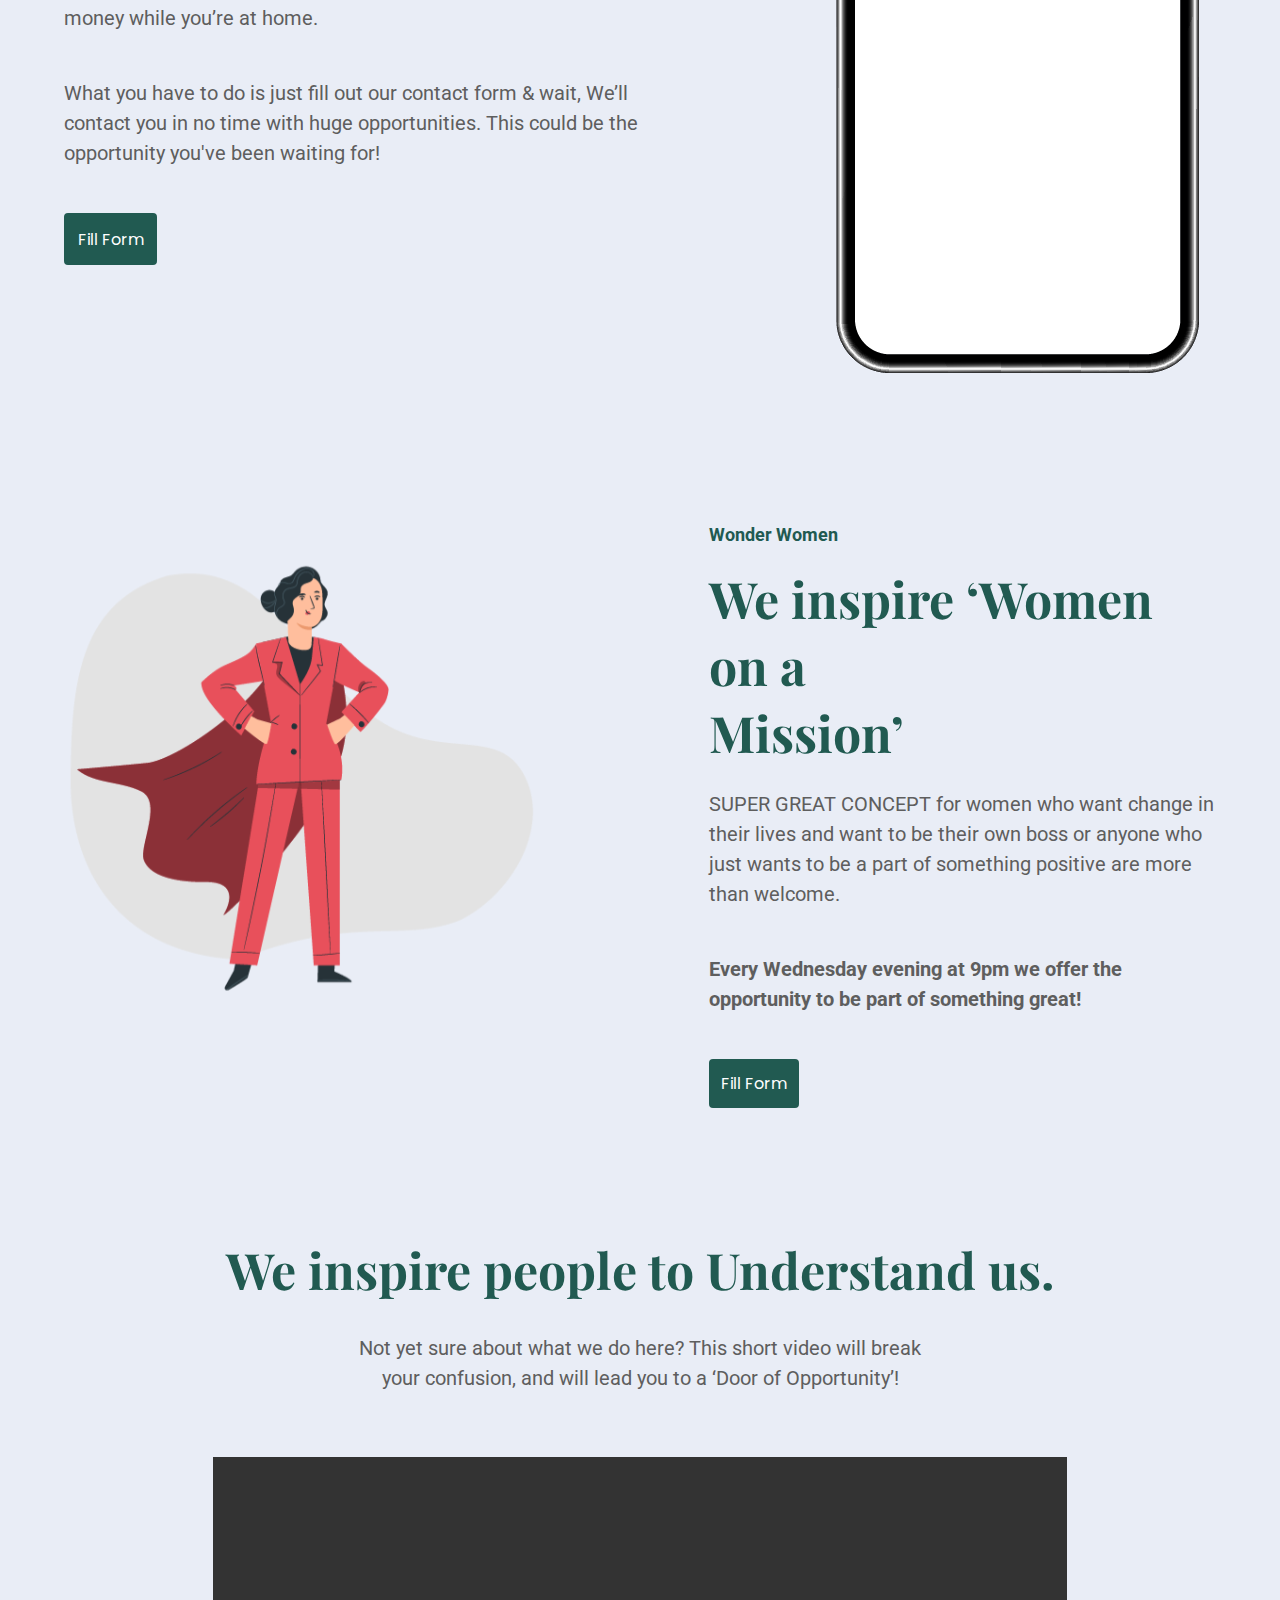
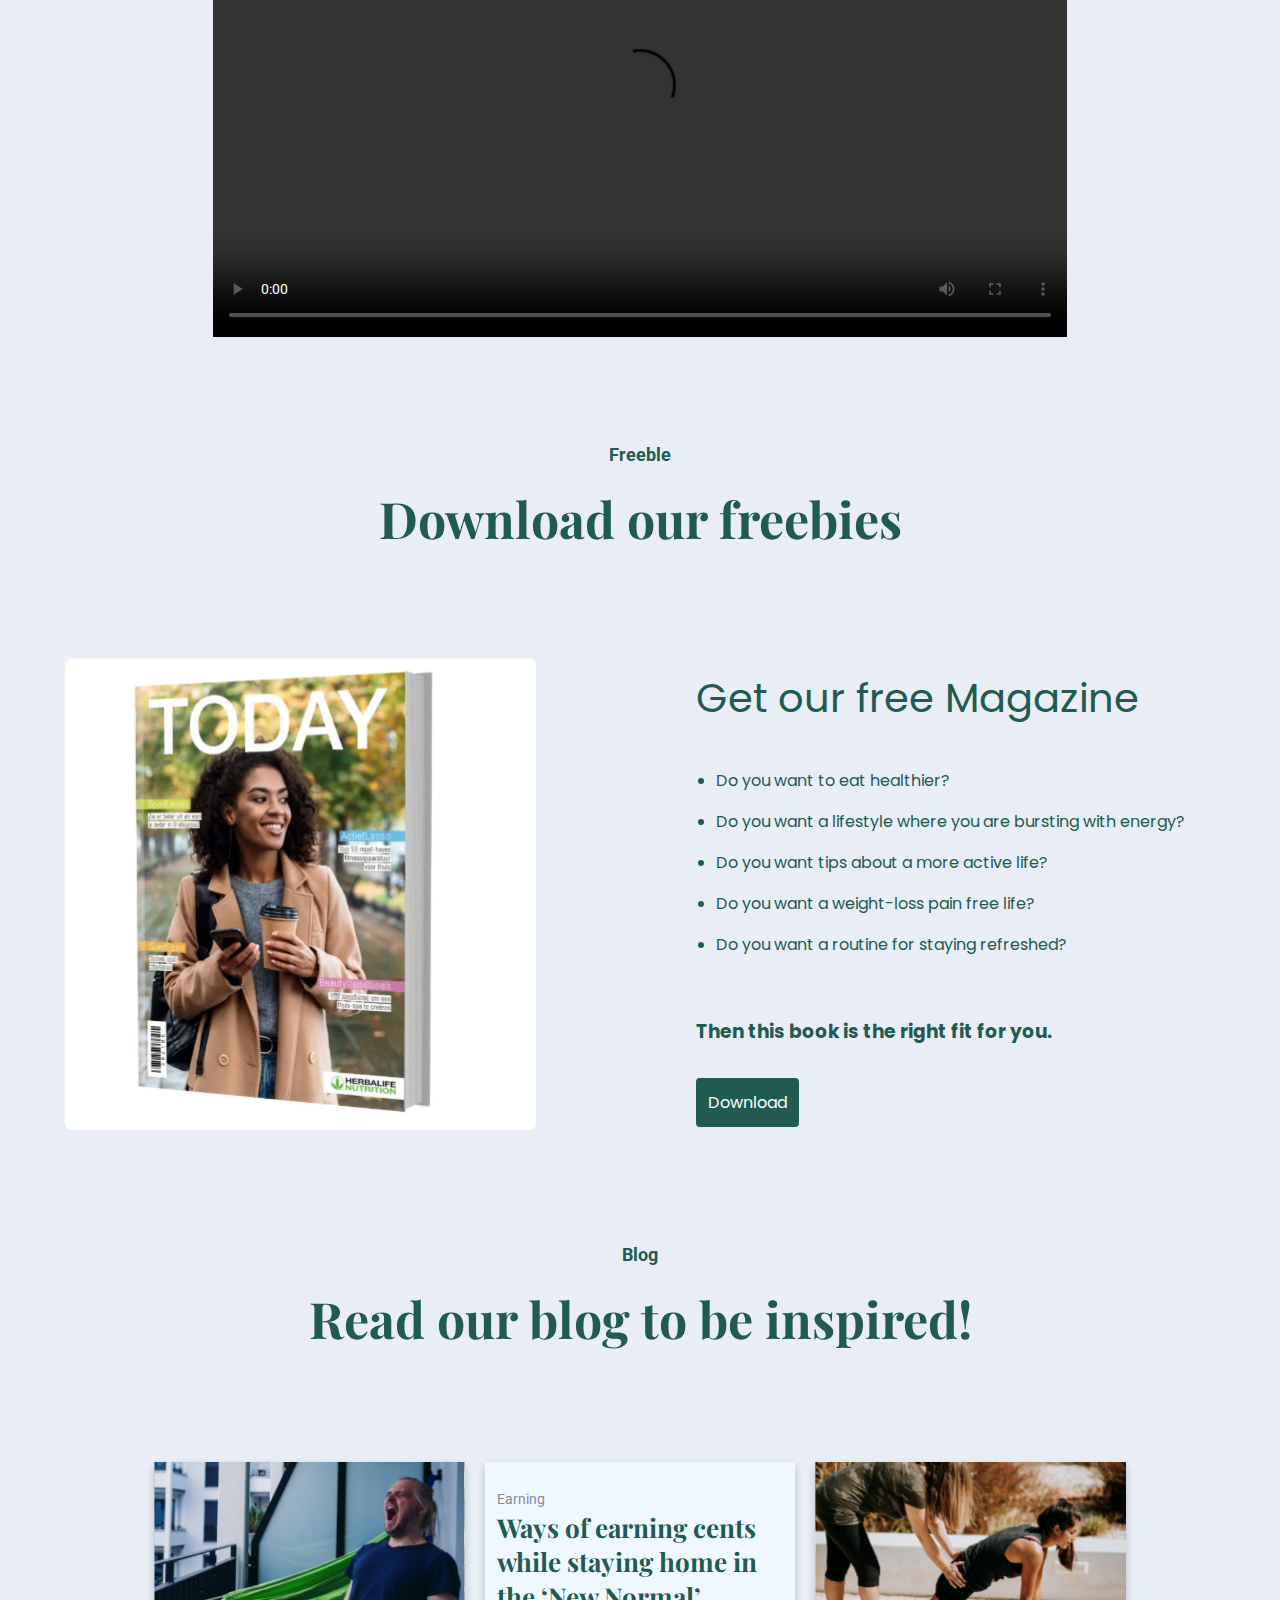
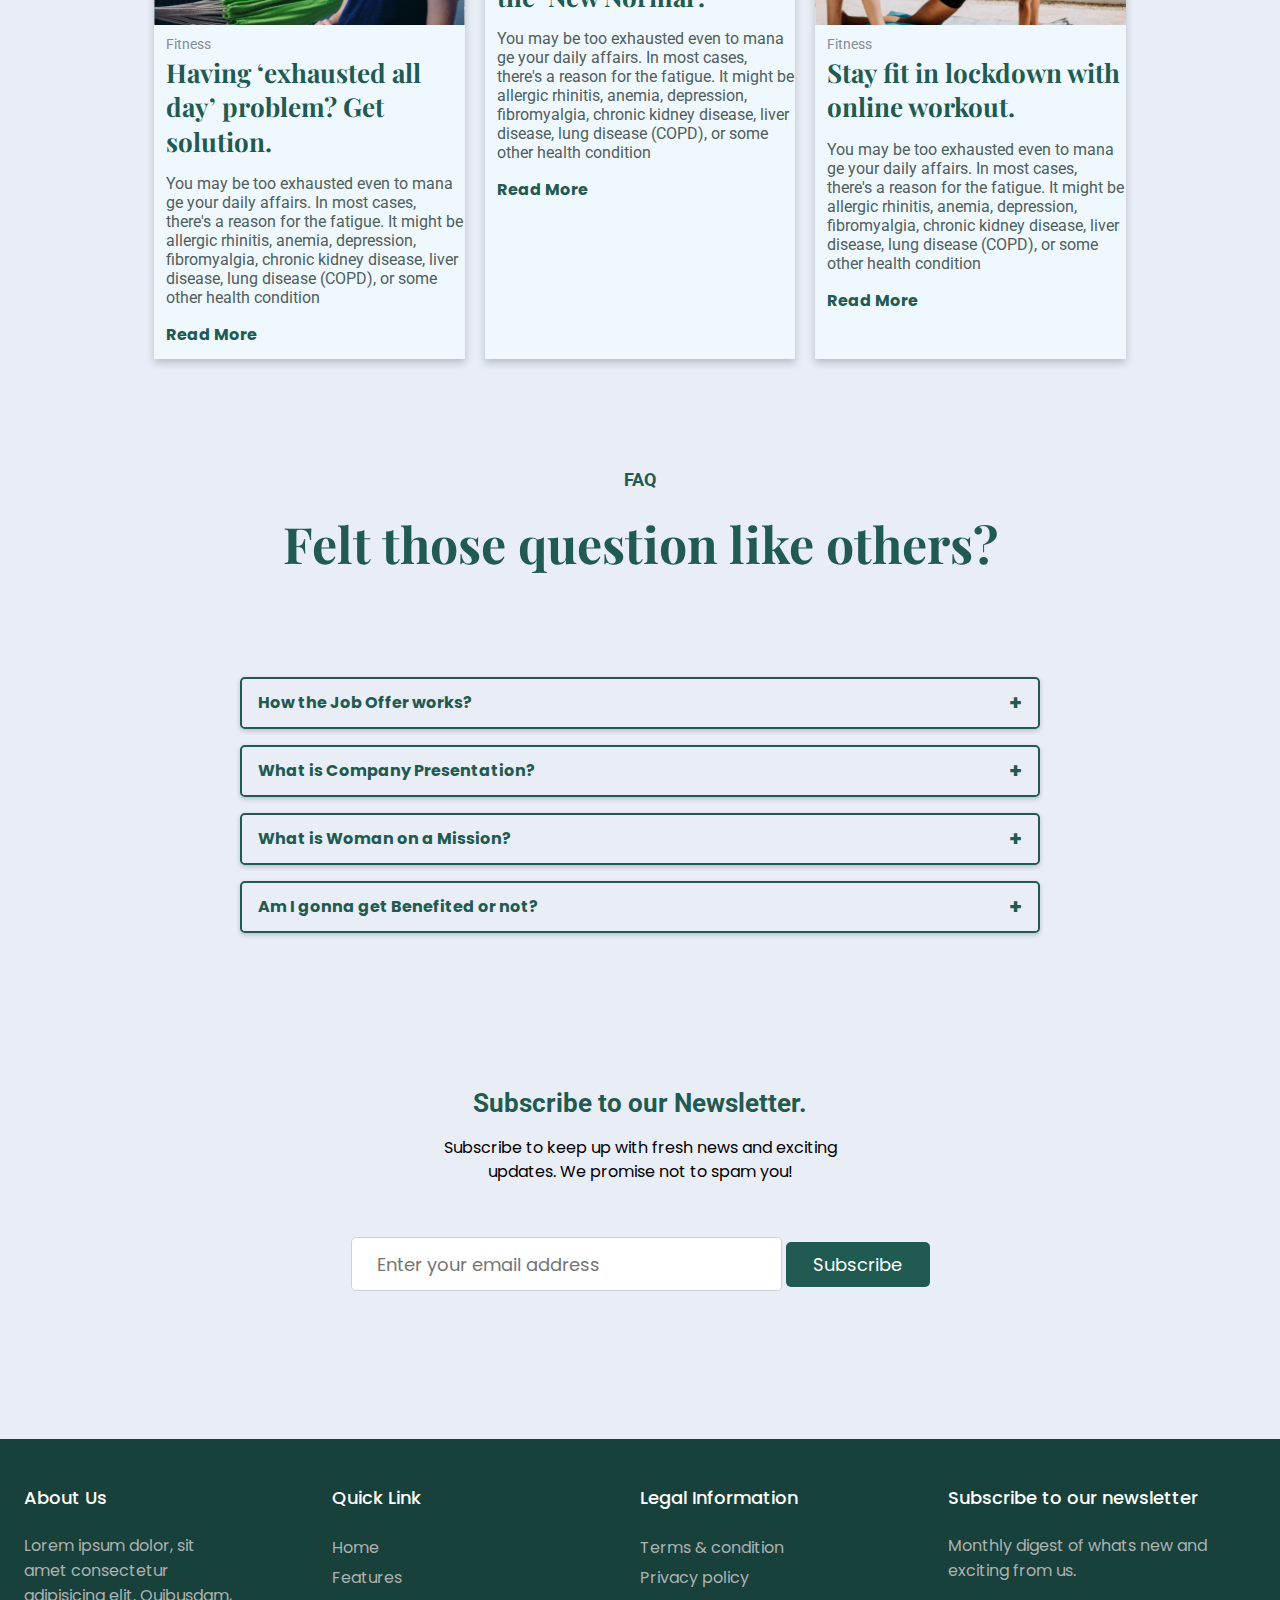
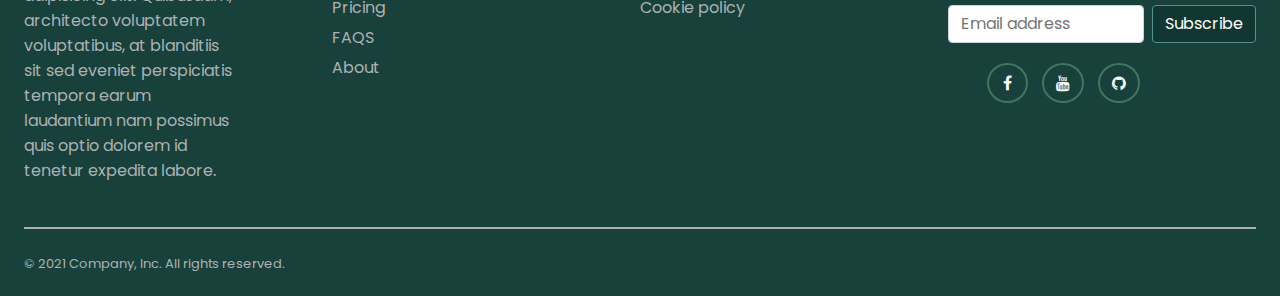
==== commit b0de9e89: "Add privacy policy and change some files" ====
--- a/index.html
+++ b/index.html
@@ -14,6 +14,8 @@
 	<link rel="stylesheet" type="text/css" href="includes/css/header.css">
     <link rel='stylesheet' href='https://cdn-uicons.flaticon.com/uicons-regular-rounded/css/uicons-regular-rounded.css'>
     
+    <script src="includes/js/accordion.js" defer></script>
+
     <style>
         body {
     background-color: #E9EDF6;
@@ -23,24 +25,24 @@
 <body>
 
 <header>
-		<div class="navbar">
+		<div class="navbar navbar-pager">
     <div class="container">
       <div class="logo" id="logo">
         <a href="#">LogoHere</a>
       </div>      
         <nav>           
             <ul class="navlist">
-                <li><a href="index.php">Home</a></li>
+                <li><a href="index.html">Home</a></li>
                 <li><a href="meals.php">Healthy Meals</a></li>
                 <li><a href="fithit.php">Fit Hit</a></li>
+                <li><a href="blog.html">Blog</a></li>
                 <li><a href="aboutus.php">About Us</a></li>
                 <li><a href="contactus.php">Contact Us</a></li>
                 <li class="header-btn"><a href="includes/register.php">Register</a></li>
         </nav>       
     </div>
 </div>
-	</header>
-	
+</header>
     <div class="slider">
 		<!-- fade css -->
 		<div class="myslide fade">
@@ -49,12 +51,11 @@
 				<p>Live mentally & physicaly healthier with Loreum</p>
                 <div class="slide-btn">
                     <a href="">LET'S WORK</a>
-                    <div class="btn-arrow">
-                        <img src="images/btn-arrow.svg">
-                    </div>
+
                 </div>
 			</div>
 			<img src="images/hero-01.jpg">
+
 		</div>
 		
 		<div class="myslide fade">
@@ -64,9 +65,6 @@
 Diet Plan and Job Opportunity!</p>
                 <div class="slide-btn">
                     <a href="">LET'S WORK</a>
-                    <div class="btn-arrow">
-                        <img src="images/btn-arrow.svg">
-                    </div>
                 </div>
 			</div>
 			<img src="images/hero-02.jpg">
@@ -78,9 +76,6 @@
 				<p>Web Devoloper<br>Subscribe To My Channel For More Videos</p>
                 <div class="slide-btn">
                     <a href="">LET'S WORK</a>
-                    <div class="btn-arrow">
-                        <img src="images/btn-arrow.svg">
-                    </div>
                 </div>
 			</div>
 			<img src="images/hero-03.jpg">
@@ -92,9 +87,6 @@
 				<p>Web Devoloper<br>Subscribe To My Channel For More Videos</p>
                 <div class="slide-btn">
                     <a href="">LET'S WORK</a>
-                    <div class="btn-arrow">
-                        <img src="images/btn-arrow.svg">
-                    </div>
                 </div>
 			</div>
 			<img src="images/hero-04.jpg">
@@ -106,9 +98,6 @@
 				<p>Web Devoloper<br>Subscribe To My Channel For More Videos</p>
                 <div class="slide-btn">
                     <a href="">LET'S WORK</a>
-                    <div class="btn-arrow">
-                        <img src="images/btn-arrow.svg">
-                    </div>
                 </div>
 			</div>
 			<img src="images/hero-05.jpg">
@@ -128,7 +117,7 @@
 		</div>
 	</div>
 
-    <script src="includes/js/jsfile.js"></script>
+    <script src="includes/js/script.js"></script>
     <script type="module" src="https://unpkg.com/ionicons@5.5.2/dist/ionicons/ionicons.esm.js"></script>
 <script nomodule src="https://unpkg.com/ionicons@5.5.2/dist/ionicons/ionicons.js"></script>
 
@@ -162,6 +151,7 @@
     <h1 class="h-tag">Most popular services</h1>
     <div class="sr-img">
         <div class="img-row1">
+            <h1>Fit Hit</h1>
             <img src="images/service01.svg">
         </div>
         <div class="img-row2">
@@ -296,70 +286,70 @@
 <!--========Blog Section End========-->
 
 
-<!--========FAQ Section End========-->
+<!--========FAQ Section Start========-->
 <section class="faq">
-<div class="section-head">
-         <p class="freeble headline">FAQ</p>
-        <h1 class="h-tag">Felt those question like others?</h1>
-    </div>
-    <div class="accrodion">
-        <div class="accordion-item" id="question1">
-            <a href="#question1" class="accordion-link">
-             How the Job Offer works?
-             <i class="fi fi-rr-angle-small-down"></i>
-             <i class="fi fi-rr-angle-small-right"></i>
-            </a>
-            <div class="answare"><p>
-                Lorem, ipsum dolor sit amet consectetur adipisicing elit. 
-                Consectetur natus, quae praesentium deserunt delectus suscipit 
-                quia perspiciatis explicabo voluptas rem, possimus cupiditate 
-                reiciendis id error. Perspiciatis provident doloremque vel illo.
-                </p>
-            </div>
-        </div>
-
-        <div class="accordion-item" id="question2">
-            <a href="#question2" class="accordion-link">
-            What is Company Presentation?
-             <i class="fi fi-rr-angle-small-down"></i>
-             <i class="fi fi-rr-angle-small-right"></i>
-            </a>
-            <div class="answare"><p>
-                Lorem, ipsum dolor sit amet consectetur adipisicing elit. 
-                Consectetur natus, quae praesentium deserunt delectus suscipit 
-                quia perspiciatis explicabo voluptas rem, possimus cupiditate 
-                reiciendis id error. Perspiciatis provident doloremque vel illo.
-                </p>
-            </div>
-        </div>
-
-        <div class="accordion-item" id="question3">
-            <a href="#question3" class="accordion-link">
-            What is Woman on a Mission?
-             <i class="fi fi-rr-angle-small-down"></i>
-             <i class="fi fi-rr-angle-small-right"></i>
-            </a>
-            <div class="answare"><p>
-                Lorem, ipsum dolor sit amet consectetur adipisicing elit. 
-                Consectetur natus, quae praesentium deserunt delectus suscipit 
-                quia perspiciatis explicabo voluptas rem, possimus cupiditate 
-                reiciendis id error. Perspiciatis provident doloremque vel illo.
-                </p>
-            </div>
-        </div>
-
-        <div class="accordion-item" id="question4">
-            <a href="#question4" class="accordion-link">
-             Am I gonna get Benefited or not?
-             <i class="fi fi-rr-angle-small-down"></i>
-             <i class="fi fi-rr-angle-small-right"></i>
-            </a>
-            <div class="answare"><p>
-                Lorem, ipsum dolor sit amet consectetur adipisicing elit. 
-                Consectetur natus, quae praesentium deserunt delectus suscipit 
-                quia perspiciatis explicabo voluptas rem, possimus cupiditate 
-                reiciendis id error. Perspiciatis provident doloremque vel illo.
-                </p>
+    <div class="section-head">
+        <p class="freeble headline">FAQ</p>
+       <h1 class="h-tag">Felt those question like others?</h1>
+   </div>
+    <div class="accordion">
+        <div class="accordion-item">
+            <div class="accordion-item-header">
+                How the Job Offer works?
+            </div>
+            <div class="accordion-item-body">
+                <div class="accordion-item-body-content">
+                    <p>Lorem ipsum dolor sit amet consectetur adipisicing elit. 
+                        Nostrum corporis dolorum at tenetur quisquam perferendis 
+                        eos aspernatur alias adipisci et, eum, laborum ipsa 
+                        voluptate unde maiores. Neque aspernatur quaerat sequi.
+                    </p>
+                </div>
+            </div>
+        </div>
+
+        <div class="accordion-item">
+            <div class="accordion-item-header">
+                What is Company Presentation?
+            </div>
+            <div class="accordion-item-body">
+                <div class="accordion-item-body-content">
+                    <p>Lorem ipsum dolor sit amet consectetur adipisicing elit. 
+                        Nostrum corporis dolorum at tenetur quisquam perferendis 
+                        eos aspernatur alias adipisci et, eum, laborum ipsa 
+                        voluptate unde maiores. Neque aspernatur quaerat sequi.
+                    </p>
+                </div>
+            </div>
+        </div>
+
+        <div class="accordion-item">
+            <div class="accordion-item-header">
+                What is Woman on a Mission?
+            </div>
+            <div class="accordion-item-body">
+                <div class="accordion-item-body-content">
+                    <p>Lorem ipsum dolor sit amet consectetur adipisicing elit. 
+                        Nostrum corporis dolorum at tenetur quisquam perferendis 
+                        eos aspernatur alias adipisci et, eum, laborum ipsa 
+                        voluptate unde maiores. Neque aspernatur quaerat sequi.
+                    </p>
+                </div>
+            </div>
+        </div>
+
+        <div class="accordion-item">
+            <div class="accordion-item-header">
+                Am I gonna get Benefited or not?     
+            </div>
+            <div class="accordion-item-body">
+                <div class="accordion-item-body-content">
+                    <p>Lorem ipsum dolor sit amet consectetur adipisicing elit. 
+                        Nostrum corporis dolorum at tenetur quisquam perferendis 
+                        eos aspernatur alias adipisci et, eum, laborum ipsa 
+                        voluptate unde maiores. Neque aspernatur quaerat sequi.
+                    </p>
+                </div>
             </div>
         </div>
     </div>
@@ -434,8 +424,9 @@
       <p>&copy; 2021 Company, Inc. All rights reserved.</p>
       </div>
   </footer>
+</div>
 <!--========FooterSection End========-->
-</div>
+
 </body>
 </html>
 
--- a/includes/css/style.css
+++ b/includes/css/style.css
@@ -9,11 +9,10 @@
   }
   
 .Aboutus {
-        width: 100%;
-        max-width: 75rem;
-        margin: 0 auto;
-        padding: 0 1.5rem;
-    
+    width: 100%;
+    max-width: 75rem;
+    margin: 0 auto;
+    padding: 0 1.5rem;  
 }
 
 .section-box {
@@ -84,12 +83,10 @@
 
 /*---------Services-----------*/
 
-
-
-
 .services h1{
     margin-bottom: 85px;
 }
+
 
 .services  .sr-img{
    margin-left: auto;
@@ -117,6 +114,11 @@
 .services .img-row2 img{
     width: 556px;
     height: 400px;
+}
+
+.services .img-row1 h1 {
+    position: absolute;
+    padding-left: 50%;
 }
 
 
@@ -326,74 +328,55 @@
 
  /*---------Accroding----------*/
 
-.accordion-link {
-    text-decoration: none;
-}
-
-.faq {
-    width: 100%;
-    max-width: 60rem;
-    margin: 0 auto;
-    padding: 0 1.5rem;
-}
 .accordion {
     width: 100%;
-    height: 100vh;
+    max-width: 50rem;
+    margin: 2rem auto;
+}
+
+.accordion-item {
+    margin: 1rem 0;
+    border-radius: .3rem;
+    border: 2px solid var(--primary-color);
+    box-shadow: 0 2px 5px 0 rgba(0,0,0,0.2);
+}
+
+.accordion-item-header {
+    padding: .5rem 3rem .5rem 1rem;
+    min-height: 3rem;
+    line-height: 1.25rem;
+    font-weight: bold;
     display: flex;
     align-items: center;
-    justify-content: center;
-}
-
-.accordion-item {
-    background-color: transparent;
-    border-radius: .2rem;
-    border: 2px solid var(--primary-color);
-    margin-bottom: 1rem;
-    padding: .6rem;
-    box-shadow: .5rem 2px .5rem rgba(0,0,0,.1);
-}
-
-.accordion-link {
-    color: var(--primary-color);
-    text-decoration: none;
-    background-color: transparent;
-    width: 100%;
-    display: flex;
-    justify-content: space-between;
-    padding: .1rem 0;
-    font-family: Roboto;
-    font-size: 22px;
-}
-
-.accordion-link i {
-    color: var(--primary-color)
-}
-
-.accordion-link .fi-rr-angle-small-right {
-    display: none;
-}
-
-.answare {
+    position: relative;
+    cursor: pointer;
+    color: var(--primary-color);
+}
+
+.accordion-item-header::after {
+    content: "\002B";
+    font-size: 1.3rem;
+    position: absolute;
+    right: 1rem;
+
+}
+
+.accordion-item-header.active::after {
+    content: "\2212";
+}
+.accordion-item-body {
     max-height: 0;
-    overflow: hidden; 
-    background-color: transparent;
-    transition: max-height 650ms;
-}
-
-.answare p {
-    font-size: 1.2rem;
-    color: var(--primary-color);
-    padding: 2rem;
-}
-
-.accordion-item:target .answare {
-    max-height: 20rem;
-}
-
-.accordion-item:target .accordion-link .fi-rr-angle-small-down {
-    display: none;
-}
-
-.accordion-item:target .accordion-link .fi-rr-angle-small-right {
-    display: block;
-}+    overflow: hidden;
+    transition: max-height 0.5s ease-in-out;
+}
+
+.accordion-item-body-content {
+    padding: 1rem 2rem;
+    color: var(--primary-color);
+    line-height: 1.5rem;
+    border-top: 1px solid;
+    border-image: linear-gradient(to right,transparent,#34495e,transparent)1;   
+}
+.accordion-item-header.active + .accordion-item-body {
+    max-height: 1000px;
+}
--- a/includes/css/footer.css
+++ b/includes/css/footer.css
@@ -26,7 +26,6 @@
 }
 .footer-row {
     display: flex;
-    
 }
 .footer-col {
     flex: 1 0 auto;
--- a/includes/css/header.css
+++ b/includes/css/header.css
@@ -2,12 +2,6 @@
 --primary-color: #215A51;
 }
 
-*{
-	margin: 0;
-	padding: 0;
-	box-sizing: border-box;
-	font-family: sans-serif;
-}
 
 header{
     height: 60px;
@@ -18,22 +12,27 @@
 }
 
 .navbar {
-    padding-top: 20px;
+	background-color: transparent;
+	padding-top: 40px;
     padding-bottom: 20px;
     padding-right: 8%;
-    padding-left: 8%;
-	background-color: rgba(0, 0, 0, 0.452);
-}
+    padding-left: 8%; 
+	
+}
+
 
 .logo a{
     position: absolute;
     font-size: 20px;
     text-decoration: none;
+	font-family: sans-serif;
+
 }
 
 
 .navbar nav {
     display: flex;
+	
 }
 
 .navlist{
@@ -51,8 +50,10 @@
 
 .navlist a {
     text-decoration: none;
-    color: #b5c4c1;
+    color: var(--primary-color);
     font-weight: 900;
+	font-family: sans-serif;
+
 }
 
 .header-btn {
@@ -66,6 +67,8 @@
 .header-btn a {
     color: aliceblue;
     font-weight: 600;
+	font-family: sans-serif;
+	
 
 }
 
@@ -87,7 +90,7 @@
 	-webkit-animation-duration: 1.5s;
 	animation-name: fade;
 	animation-duration: 1.5s;
-  }
+}
 
 @-webkit-keyframes fade {
   from {opacity: .4}
@@ -160,7 +163,7 @@
     background-color: var(--primary-color);
     border: 2px solid var(--primary-color);
     border-radius: 4px;
-    padding: 7px 15px 7px 7px;
+    padding: 5px 12px;
     display: inline-block;
 }
 
@@ -169,11 +172,6 @@
     color: #fff;
 }
 
-
-.btn-arrow {
-    display: inline-flex;
-    height: 15px; 
-}
 
 @keyframes posi {
   from {left: 25%;}
@@ -196,13 +194,11 @@
 
 .slider img{
 	transform: scale(1.5, 1.5);
-	-webkit-animation-name: zoomin;
-  	-webkit-animation-duration: 40s;
-  	animation-name: zoomin;
-  	animation-duration: 40s;
-    opacity: 0.64;
+    opacity: 0.6;
+	filter:brightness(.6);
     width: 100%;
     height: 100%;
+    object-fit:contain;
 }
 
 
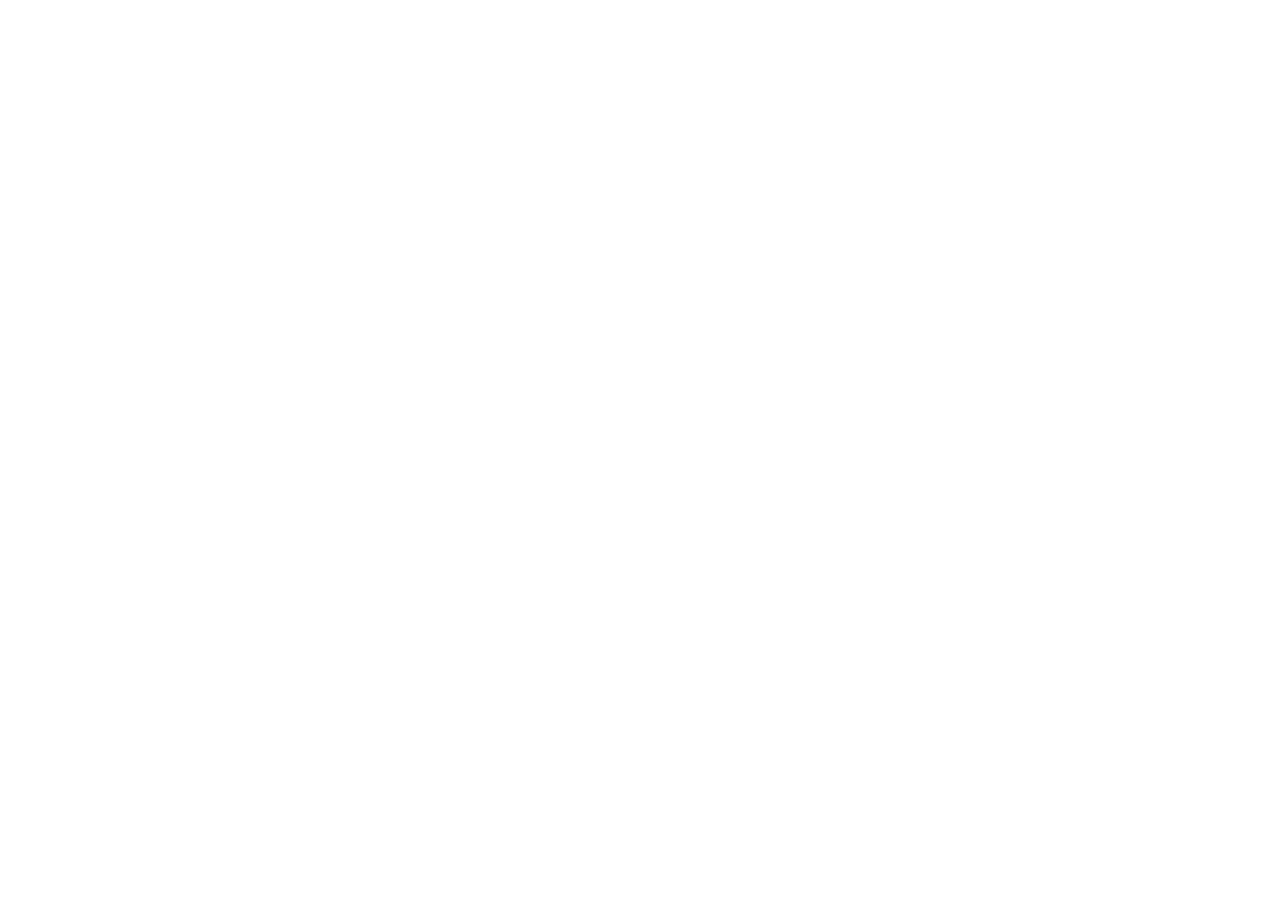
==== commit 3837c5d3: "Merge branch 'main' into work" ====
--- a/index.html
+++ b/index.html
@@ -1,432 +1,15 @@
-
-
 <!DOCTYPE html>
 <html>
 <head>
-	<meta charset="utf-8">
-	<meta name="viewport" content="width=device-width, initial-scale=1">
-	<title>Technology web</title>
+    <meta charset="utf-8">
+    <meta name="viewport" content="width=device-width, initial-scale=1">
+    <meta http-equiv="refresh" content="0; URL= http://www.google.com" />
 
-	<link rel="stylesheet" type="text/css" href="includes/css/style.css">
-	<link rel="stylesheet" type="text/css" href="includes/css/footer.css">
-	<link rel="stylesheet" type="text/css" href="includes/css/socialIcon.css">
-	<link rel="stylesheet" type="text/css" href="includes/css/newslatter.css">
-	<link rel="stylesheet" type="text/css" href="includes/css/header.css">
-    <link rel='stylesheet' href='https://cdn-uicons.flaticon.com/uicons-regular-rounded/css/uicons-regular-rounded.css'>
-    
-    <script src="includes/js/accordion.js" defer></script>
-
-    <style>
-        body {
-    background-color: #E9EDF6;
-}
-    </style>
-</head>
-<body>
-
-<header>
-		<div class="navbar navbar-pager">
-    <div class="container">
-      <div class="logo" id="logo">
-        <a href="#">LogoHere</a>
-      </div>      
-        <nav>           
-            <ul class="navlist">
-                <li><a href="index.html">Home</a></li>
-                <li><a href="meals.php">Healthy Meals</a></li>
-                <li><a href="fithit.php">Fit Hit</a></li>
-                <li><a href="blog.html">Blog</a></li>
-                <li><a href="aboutus.php">About Us</a></li>
-                <li><a href="contactus.php">Contact Us</a></li>
-                <li class="header-btn"><a href="includes/register.php">Register</a></li>
-        </nav>       
-    </div>
-</div>
-</header>
-    <div class="slider">
-		<!-- fade css -->
-		<div class="myslide fade">
-			<div class="txt">
-				<h1>IMAGE 1</h1>
-				<p>Live mentally & physicaly healthier with Loreum</p>
-                <div class="slide-btn">
-                    <a href="">LET'S WORK</a>
-
-                </div>
-			</div>
-			<img src="images/hero-01.jpg">
-
-		</div>
-		
-		<div class="myslide fade">
-			<div class="txt">
-				<h1>Life changing<br/>Diet.</h1>
-				<p>Make a difference in your life with our<br>
-Diet Plan and Job Opportunity!</p>
-                <div class="slide-btn">
-                    <a href="">LET'S WORK</a>
-                </div>
-			</div>
-			<img src="images/hero-02.jpg">
-		</div>
-		
-		<div class="myslide fade">
-			<div class="txt">
-				<h1>IMAGE 3</h1>
-				<p>Web Devoloper<br>Subscribe To My Channel For More Videos</p>
-                <div class="slide-btn">
-                    <a href="">LET'S WORK</a>
-                </div>
-			</div>
-			<img src="images/hero-03.jpg">
-		</div>
-		
-		<div class="myslide fade">
-			<div class="txt">
-				<h1>IMAGE 4</h1>
-				<p>Web Devoloper<br>Subscribe To My Channel For More Videos</p>
-                <div class="slide-btn">
-                    <a href="">LET'S WORK</a>
-                </div>
-			</div>
-			<img src="images/hero-04.jpg">
-		</div>
-		
-		<div class="myslide fade">
-			<div class="txt">
-				<h1>IMAGE 5</h1>
-				<p>Web Devoloper<br>Subscribe To My Channel For More Videos</p>
-                <div class="slide-btn">
-                    <a href="">LET'S WORK</a>
-                </div>
-			</div>
-			<img src="images/hero-05.jpg">
-		</div>
-		<!-- /fade css -->
-		
-		<!-- onclick js -->
-		<a class="prev" onclick="plusSlides(-1)">&#10094;</a>
-  		<a class="next" onclick="plusSlides(1)">&#10095;</a>
-		
-		<div class="dotsbox" style="text-align:center">
-			<span class="dot" onclick="currentSlide(1)"></span>
-			<span class="dot" onclick="currentSlide(2)"></span>
-			<span class="dot" onclick="currentSlide(3)"></span>
-			<span class="dot" onclick="currentSlide(4)"></span>
-			<span class="dot" onclick="currentSlide(5)"></span>
-		</div>
-	</div>
-
-    <script src="includes/js/script.js"></script>
-    <script type="module" src="https://unpkg.com/ionicons@5.5.2/dist/ionicons/ionicons.esm.js"></script>
-<script nomodule src="https://unpkg.com/ionicons@5.5.2/dist/ionicons/ionicons.js"></script>
+    <meta http-equiv="refresh" content="0; URL= http://healthy.wondlax.com/" />
 
 
+  </head>
+  <body>
+  </body>
+  </html>
 
-<!--========About us Section start========-->
-<section class="Aboutus section-box row-spacing">
-    <div class="left-col">
-        <img src="images/body-about.svg" width="472px" height="484.75px">
-    </div>
-    <div class="right-col">
-        <p class="aboutus headline">About us</p>
-        <h1 class="h-tag">We inspire people to <br>Healthy life.</h1>
-        <p class="ph01 ph">We inspire people to active, fit & financialy balanced life by
-offering them business opportunity and.</p>
-        <p class="ph02 ph">You can feel too-much relax when you have a side income-source.
-What can be more peaceful than earning extra cents while
-you’re home in this situation!
-We’ll give you that opportunity. be connected to get offered!</p>
-        <div class="section-box-btn">
-            <a href="">Get Offered!</a>
-        </div>
-    </div>
-</section>
-<!--========About us Section End========-->
-
-
-<!--========Service Section start========-->
-<section class="services row-spacing">
-    <p class="headline">Our Service</p>
-    <h1 class="h-tag">Most popular services</h1>
-    <div class="sr-img">
-        <div class="img-row1">
-            <h1>Fit Hit</h1>
-            <img src="images/service01.svg">
-        </div>
-        <div class="img-row2">
-                <img src="images/service02.svg">
-                <img class="img2" src="images/service03.svg">
-            </div>
-        </div>
-    </div>
-</section>
-<!--========Service Section End========-->
-
-
-<!--========Opportunity Section start========-->
-<section class="Opportunity section-box row-spacing-op">
-   <div class="right-col-op">
-        <p class="Opportunity-head headline">Opportunity</p>
-          <h1 class="h-tag">We inspire people to<br>Earn Mony.</h1>
-           <p class="ph01 ph">Everyone wanna earn money in the most relaxed way.
-                    We have many opportunities handpicked just for you, so that you can earn money while you’re at home.</p>
-           <p class="ph02 ph">What you have to do is just fill out our contact form & wait,
-                    We’ll contact you in no time with huge opportunities.
-                    This could be the opportunity you've been waiting for!</p>
-        <div class="section-box-btn">
-            <a href="">Fill Form</a>
-        </div>
-    </div>
-    <div class="left-col">
-        <img src="images/phone.svg" width="398px" height="774px"> 
-
-    </div>    
-</section>
-<!--========Opportunity Section End========-->
-
-
-<!--========Wonder us Section start========-->
-<section class="wonder section-box row-spacing-wo">
-    <div class="left-col">
-        <img src="images/wonder.svg" width="472px" height="484.75px">
-    </div>
-    <div class="right-col-wo">
-        <p class="wonder-women headline">Wonder Women</p>
-        <h1 class="h-tag">We inspire ‘Women on a<br>Mission’</h1>
-        <p class="ph01 ph">SUPER GREAT CONCEPT for women who want change in their
-lives and want to be their own boss or anyone who just wants to
-be a part of something positive are more than welcome.</p>
-        <p class="ph02 wonder-ph">Every Wednesday evening at 9pm we offer the opportunity to be part of something great!</p>
-        <div class="section-box-btn">
-            <a href="">Fill Form</a>
-        </div>
-    </div>
-</section>
-<!--========Wonder us Section End========-->
-
-
-<!--========vedio Section start========-->
-<section class="vedio section-box-ve row-spacing-vedio">
-        <h1 class="h-tag vedio-header">We inspire people to Understand us.</h1>
-        <p class="ph01 ph vedio-ph">Not yet sure about what we do here? This short video will break<br>your confusion, and will lead you to a ‘Door of Opportunity’!</p>
-        <div class="vedio-top">
-            <video width="854px" height="480px" controls>
-                <source src="movie.mp4" type="video/mp4">
-            </video>
-        </div>
-</section>
-<!--========vedio Section End========-->
-
-
-<!--========Freeble Section start========-->
-    <div class="section-head">
-         <p class="freeble headline">Freeble</p>
-        <h1 class="h-tag">Download our freebies</h1>
-    </div>
-<section class="freeble section-box row-spacing-free">
-    <div class="left-col">
-        <img src="images/download.svg" width="472px" height="484.75px">
-    </div>
-    <div class="frreble-right-col">
-        <h2>Get our free Magazine</h2>
-        <ul>
-                    <li>Do you want to eat healthier?</li>
-                    <li>Do you want a lifestyle where you are bursting with energy?</li>
-                    <li>Do you want tips about a more active life?</li>
-                    <li>Do you want a weight-loss pain free life?</li>
-                    <li>Do you want a routine for staying refreshed?</li>
-                </ul>
-            <h3>Then this book is the right fit for you.</h3>
-        <div class="section-box-btn">
-            <a href="">Download</a>
-        </div>
-    </div>
-</section>
-<!--========Freeble Section End========-->
-
-
-<!--========Blog Section Start========-->
-<div class="section-head">
-         <p class="freeble headline">Blog</p>
-        <h1 class="h-tag">Read our blog to be inspired!</h1>
-    </div>
-<section class="blog">
-    <div class="blog-card">
-        <img src="images/Blog/blog1.svg" alt="">
-        <p class="topic">Fitness</p>
-        <h2>Having ‘exhausted all day’ problem? Get solution.</h2>
-        <p class="paragraph">You may be too exhausted even to mana ge your daily affairs. 
-            In most cases, there's a reason for the fatigue. It might be allergic 
-            rhinitis, anemia, depression, fibromyalgia, chronic kidney disease, liver 
-            disease, lung disease (COPD), or some other health condition</p>
-        <a href="">Read More</a>
-    </div>
-    <div class="blog-card">
-        <img src="images/Blog/blog2.svg" alt="">
-        <p class="topic">Earning</p>
-        <h2>Ways of earning cents while staying home in the ‘New Normal’.</h2>
-        <p class="paragraph">You may be too exhausted even to mana ge your daily affairs. 
-            In most cases, there's a reason for the fatigue. It might be allergic 
-            rhinitis, anemia, depression, fibromyalgia, chronic kidney disease, liver 
-            disease, lung disease (COPD), or some other health condition</p>
-        <a href="">Read More</a>
-    </div>
-    <div class="blog-card">
-        <img src="images/Blog/blog3.svg" alt="">
-        <p class="topic">Fitness</p>
-        <h2>Stay fit in lockdown with online workout.</h2>
-        <p class="paragraph">You may be too exhausted even to mana ge your daily affairs. 
-            In most cases, there's a reason for the fatigue. It might be allergic 
-            rhinitis, anemia, depression, fibromyalgia, chronic kidney disease, liver 
-            disease, lung disease (COPD), or some other health condition</p>
-        <a href="">Read More</a>
-    </div>
-</section>
-<!--========Blog Section End========-->
-
-
-<!--========FAQ Section Start========-->
-<section class="faq">
-    <div class="section-head">
-        <p class="freeble headline">FAQ</p>
-       <h1 class="h-tag">Felt those question like others?</h1>
-   </div>
-    <div class="accordion">
-        <div class="accordion-item">
-            <div class="accordion-item-header">
-                How the Job Offer works?
-            </div>
-            <div class="accordion-item-body">
-                <div class="accordion-item-body-content">
-                    <p>Lorem ipsum dolor sit amet consectetur adipisicing elit. 
-                        Nostrum corporis dolorum at tenetur quisquam perferendis 
-                        eos aspernatur alias adipisci et, eum, laborum ipsa 
-                        voluptate unde maiores. Neque aspernatur quaerat sequi.
-                    </p>
-                </div>
-            </div>
-        </div>
-
-        <div class="accordion-item">
-            <div class="accordion-item-header">
-                What is Company Presentation?
-            </div>
-            <div class="accordion-item-body">
-                <div class="accordion-item-body-content">
-                    <p>Lorem ipsum dolor sit amet consectetur adipisicing elit. 
-                        Nostrum corporis dolorum at tenetur quisquam perferendis 
-                        eos aspernatur alias adipisci et, eum, laborum ipsa 
-                        voluptate unde maiores. Neque aspernatur quaerat sequi.
-                    </p>
-                </div>
-            </div>
-        </div>
-
-        <div class="accordion-item">
-            <div class="accordion-item-header">
-                What is Woman on a Mission?
-            </div>
-            <div class="accordion-item-body">
-                <div class="accordion-item-body-content">
-                    <p>Lorem ipsum dolor sit amet consectetur adipisicing elit. 
-                        Nostrum corporis dolorum at tenetur quisquam perferendis 
-                        eos aspernatur alias adipisci et, eum, laborum ipsa 
-                        voluptate unde maiores. Neque aspernatur quaerat sequi.
-                    </p>
-                </div>
-            </div>
-        </div>
-
-        <div class="accordion-item">
-            <div class="accordion-item-header">
-                Am I gonna get Benefited or not?     
-            </div>
-            <div class="accordion-item-body">
-                <div class="accordion-item-body-content">
-                    <p>Lorem ipsum dolor sit amet consectetur adipisicing elit. 
-                        Nostrum corporis dolorum at tenetur quisquam perferendis 
-                        eos aspernatur alias adipisci et, eum, laborum ipsa 
-                        voluptate unde maiores. Neque aspernatur quaerat sequi.
-                    </p>
-                </div>
-            </div>
-        </div>
-    </div>
-</section>
-<!--========FAQ Section End========-->
-
-<!--========Newslatter Section Start========-->
-<section class="newslatter">
-<div class="subscribe">
-	<h2 class="subscribe__title">Subscribe to our Newsletter.</h2>
-	<p class="subscribe__copy">Subscribe to keep up with fresh news and exciting updates. We promise not to spam you!</p>
-	<div class="form">
-		<input type="email" class="form__email" placeholder="Enter your email address" />
-		<button class="form__button" type="submit">Subscribe</button>
-	</div>
-</div>
-</section>
-<!--========Newslatter Section End========-->
-
-<!--========FooterSection Start========-->
-<div class="cs footer-section">
-  <footer class="footer">
-      <div class="footer-row">
-          <div class="footer-col about">
-              <h5>About Us</h5>
-                  <p>Lorem ipsum dolor, sit amet consectetur adipisicing elit.
-                    Quibusdam, architecto voluptatem voluptatibus, at 
-                    blanditiis sit sed eveniet perspiciatis tempora earum 
-                    laudantium nam possimus quis optio dolorem id tenetur 
-                    expedita labore.
-                  </p>
-          </div>
-          <div class="footer-col">
-              <h5>Quick Link</h5>
-              <ul>
-                  <li><a href="" class="nav-link">Home</a></li>
-                  <li><a href="" class="nav-link">Features</a></li>
-                  <li><a href="" class="nav-link">Pricing</a></li>
-                  <li><a href="" class="nav-link">FAQS</a></li>
-                  <li><a href="" class="nav-link">About</a></li>
-              </ul>
-          </div>
-          <div class="footer-col">
-              <h5>Legal Information</h5>
-              <ul>
-                  <li><a href="" class="nav-link">Terms & condition</a></li>
-                  <li><a href="" class="nav-link">Privacy policy</a></li>
-                  <li><a href="" class="nav-link">Cookie policy</a></li>
-              </ul>
-          </div>
-          <div class="footer-col form">
-          <form action="php/subscribe.php" method="post">
-            <h5>Subscribe to our newsletter</h5>
-            <p>Monthly digest of whats new and exciting from us.</p>
-            <div class="form-submission">
-              <label for="newsletter1" class="placeholder-text">Email address</label>
-              <input id="newsletter1" type="text" class="form-control" placeholder="Email address">
-              <button class="form-btn basic" type="submit">Subscribe</button>
-            </div>
-          </form>
-          <div class="footer-social-icons">
-              <ul class="social-icons">
-                <li><a href="" class="social-icon"> <i class="fa fa-facebook"></i></a></li>
-                <li><a href="" class="social-icon"> <i class="fa fa-youtube"></i></a></li>
-                <li><a href="" class="social-icon"> <i class="fa fa-github"></i></a></li>
-              </ul>
-            </div>
-        </div>
-      </div>
-      <hr class="hrtag">
-      <div class="copyright">
-      <p>&copy; 2021 Company, Inc. All rights reserved.</p>
-      </div>
-  </footer>
-</div>
-<!--========FooterSection End========-->
-
-</body>
-</html>
-
